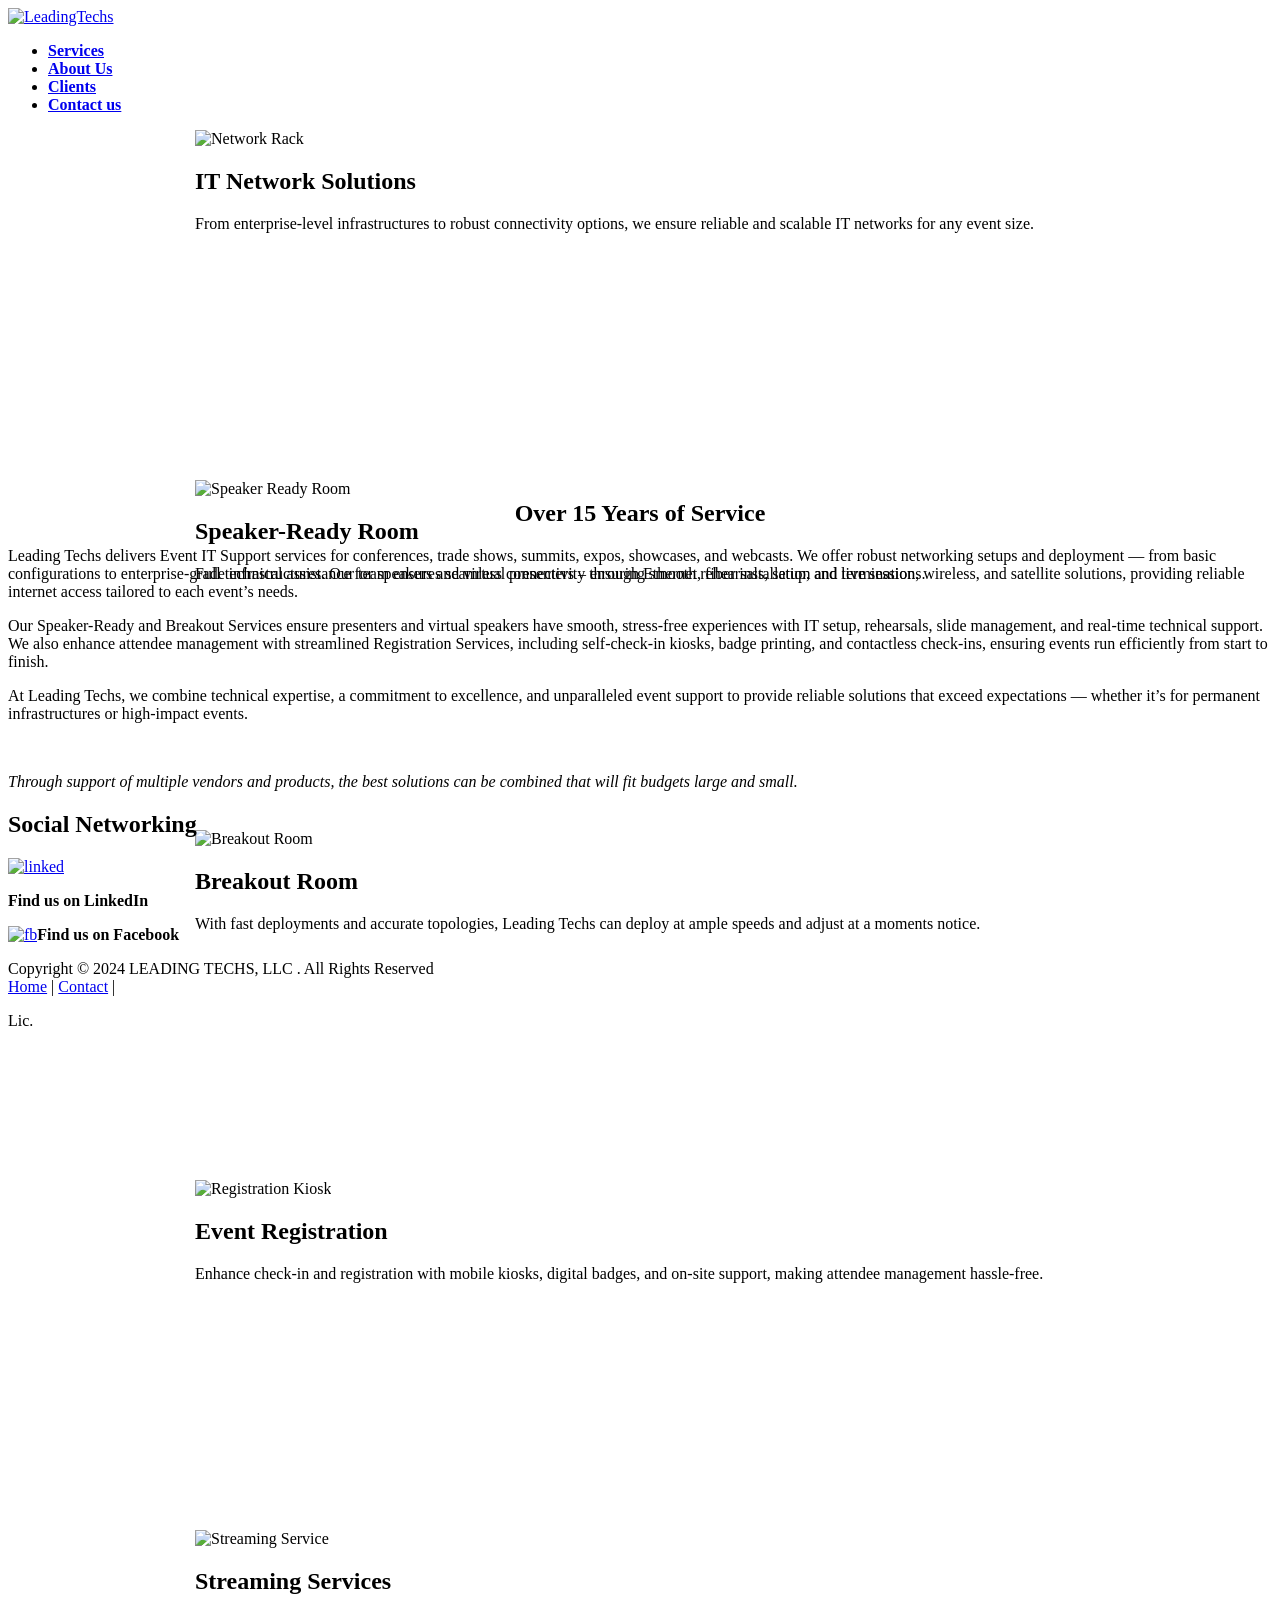
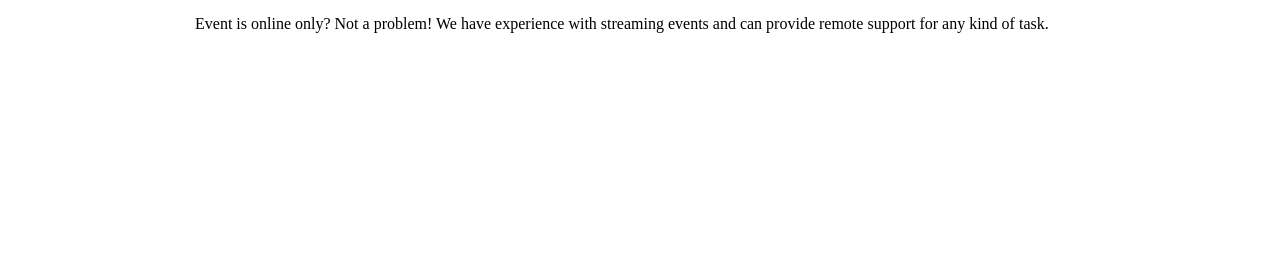
==== index.html @ 884d0ea9 "Test Github deployment" ====
<!DOCTYPE html PUBLIC "-//W3C//DTD XHTML 1.0 Transitional//EN" "http://www.w3.org/TR/xhtml1/DTD/xhtml1-transitional.dtd">
<html xmlns="http://www.w3.org/1999/xhtml">
<head>
<title>LeadingTechs -  Home</title>
<meta http-equiv="Content-Type" content="text/html; charset=UTF-8" />
<link href="css/style.css" rel="stylesheet" type="text/css" />
<script type="text/javascript" src="js/jquery.js"></script>
<script type="text/javascript" src="js/easySlider1.5.js"></script>
<script type="text/javascript" charset="utf-8">
// <![CDATA[
$(document).ready(function(){	
	$("#slider").easySlider({
		controlsBefore:	'<p id="controls">',
		controlsAfter:	'</p>',
		auto: true, 
		continuous: true
	});	
});
// ]]>
</script>
<style type="text/css">
.gallery { width:890px; height:350px; margin:0 auto; }
#slider { margin:0; padding:0; list-style:none; }
#slider ul,
#slider li { margin:0; padding:0; list-style:none; }
/* 
    define width and height of list item (slide)
    entire slider area will adjust according to the parameters provided here
*/
#slider li { width:890px; height:350px; overflow:hidden; }
p#controls { margin:0; padding:0; position:relative; }
#prevBtn { display:block; margin:0; overflow:hidden; width:35px; height:75px; position:absolute; left:-55px; top:-210px; }
#nextBtn { display:block; margin:0; overflow:hidden; width:35px; height:75px; position:absolute; left: 910px; top:-210px; }
#prevBtn a { display:block; width:35px; height:75px; background:url(images/l_arrow.png) no-repeat 0 0; }
#nextBtn a { display:block; width:35px; height:75px; background:url(images/r_arrow.png) no-repeat 0 0; }
</style>
</head>
<body>
<div class="main">
  <div class="header">
    <div class="block_header">
      <div class="logo"><a href="index.html"><img src="images/LeadingTechLogo.png" width="50%" height="50%" alt="LeadingTechs" longdesc="images/LeadingTechLogo.png" /></a></div>
      <div class="menu">
        <ul>
          <li><a href="services.html"><span><strong>Services</strong></span></a></li>
          <li><a href="works.html"><span><strong>About Us</strong></span></a></li>
          <li><a href="Customers.html"><span><strong>Clients</strong></span></a></li>
          <li><a href="contact.html"><span><strong>Contact us</strong></span></a></li>
        </ul>
      </div>
      <div class="clr"></div>
    </div>
  </div>
  <div class="slider">
    <div class="header_text">
      <div class="gallery">
        <div id="slider">
          <ul>
            <li>
              <div class="div"><img src="images/NetworkRack.png" width="425" height="300" alt="Network Rack" />
                <div class="left1">
                  <h2><strong>IT Network Solutions </strong></h2>
                  <p>From enterprise-level infrastructures to robust connectivity options, we ensure reliable and scalable IT networks for any event size.<br />
                  <br />
                  </p>
                  </a><p></p>
                </div>
              </div>
            </li>
            <li>
              <div class="div"><img src="images/SpeakerReady.png" width="425" height="300" alt="Speaker Ready Room"/>
                <div class="left1">
                  <h2><strong>Speaker-Ready Room</strong></h2>
                  <p>Full technical assistance for speakers and virtual presenters – ensuring smooth rehearsals, setup, and live sessions.<br />
				  <br />                    
                  </a></p>
                </div>
              </div>
            </li>
			<li>
			<div class="div"><img src="images/breakoutroom.png" width="425" height="300" alt="Breakout Room"/>
                <div class="left1">
                  <h2><strong>Breakout Room </strong></h2>
                  <p>With fast deployments and accurate topologies, Leading Techs can deploy at ample speeds and adjust at a moments notice.<br />
                  <br />
                  </p>
                  </a><p></p>
                </div>
              </div>
            </li>
            <li>
              <div class="div"><img src="images/RegistrationKiosk.png" width="425" height="300" alt="Registration Kiosk" />
                <div class="left1">
                  <h2><strong>Event Registration</strong></h2>
                  <p>Enhance check-in and registration with mobile kiosks, digital badges, and on-site support, making attendee management hassle-free.<br />
				  <br />
                  </a></p>
                </div>
              </div>
            </li>
			
			<li>
			<div class="div"><img src="images/StreamService.png" width="425" height="300" alt="Streaming Service"/>
                <div class="left1">
                  <h2><strong>Streaming Services </strong></h2>
                  <p>Event is online only? Not a problem! We have experience with streaming events and can provide remote support for any kind of task.<br />
                  <br />
                  </p>
                  </a><p></p>
                </div>
              </div>
            </li>
          </ul>
        </div>
      </div>
      <div class="clr"></div>
    </div>
  </div>
  <div class="clr"></div>
  <div class="top_sup">
    <div class="clr"></div>
  </div>
  <div class="body">
    <div class="body_resize">
      <div class="left">
        <h2 style="text-align:center">Over 15 Years of Service</h2>
		<p>Leading Techs delivers Event IT Support services for conferences, trade shows, summits, expos, showcases, and webcasts. We offer robust networking setups and deployment — from basic configurations to enterprise-grade infrastructures. Our team ensures seamless connectivity through Ethernet, fiber installation and termination, wireless, and satellite solutions, providing reliable internet access tailored to each event’s needs.</p>               
		<p>Our Speaker-Ready and Breakout Services ensure presenters and virtual speakers have smooth, stress-free experiences with IT setup, rehearsals, slide management, and real-time technical support. We also enhance attendee management with streamlined Registration Services, including self-check-in kiosks, badge printing, and contactless check-ins, ensuring events run efficiently from start to finish.</p>
        <p>At Leading Techs, we combine technical expertise, a commitment to excellence, and unparalleled event support to provide reliable solutions that exceed expectations — whether it’s for permanent infrastructures or high-impact events.</p>
		<!-- <p>We specialize in large infrastructure network design and implementation. Our company has designed and installed enterprise-level networks for hundreds of hotels and offices, including trusted brands such as Marriott, Diamond Resorts International, Hilton, and Westin Hotels. Leading Techs has also provided cutting-edge solutions for social networking companies and Internet Service Providers (ISPs) like iBAHN, Guest-Tek, Blueprint RF, Single Digits, Facebook, Swisscom, Roomlinx, and AT&T. </p> -->
		<p>&nbsp;</p>
        <p class="test"><em>Through support of multiple vendors and products, the best solutions can be combined that will fit budgets large and small.</em><br />
</p>
      </div>
      <div class="right">
        <!-- <h2>Socials</h2> -->
        <!-- <p> “It was truly an honor working with Paul and the rest of the Leading Techs team. I can personally guarantee doing business with Leading Techs will insure a long term, honest partnership.” </p> -->
        <!-- <p style="float:right;"><a href="#">Daniel Reighter– <strong>Graybar</strong></a></p> -->
        <!-- <p>&nbsp;</p> -->
        <!-- <p>“Having worked with Leading Techs on many projects throughout   California, I am always impressed by their team. They bring unparalled   professionalism and industry experience that leaves every client   completly satisfied with their work. On every project they are willing to do whatever   it takes to exceed the expectations of their high-end clients like   Marriott and Hyatt. I am looking forward to completing future projects  with   their team.” </p> -->
        <!-- <p style="float:right;"><a href="#">Steve Buhler– <strong>BCB Construction Inc.</strong></a></p> -->
        <!-- <p>&nbsp;</p> -->
        <!-- <p></p> -->
        <h2>Social Networking</h2>
        <div class="bg">
          <p><a href="#"><img src="images/linkedin.jpg" border="0" alt="linked" width="23" height="23" class="floated" longdesc="images/linkedin.jpg" /></a></p>
          <p><strong>Find us on LinkedIn</strong><br />
          </p>
          <p><a href="#"><img src="images/facebook_logo.ai_.png.jpg" border="0" alt="fb" width="23" height="23" class="floated" longdesc="images/facebook_logo.ai_.png.jpg" /></a><strong>Find us on Facebook</strong></p>
        </div>
        <div class="bg"></div>
</div>
      <div class="clr"></div>
    </div>
  </div>
</div>
<div class="footer">
  <div class="footer_resize">
    <p class="leftt">Copyright © 2024 LEADING TECHS, LLC . All Rights Reserved<br />
      <a href="index.html">Home</a> | <a href="contact.html">Contact</a> |</p>
    <p class="rightt"><span class="right">Lic. </span></p>
    <div class="clr"></div>
  </div>
  <div class="clr"></div>
</div>
</body>
</html>
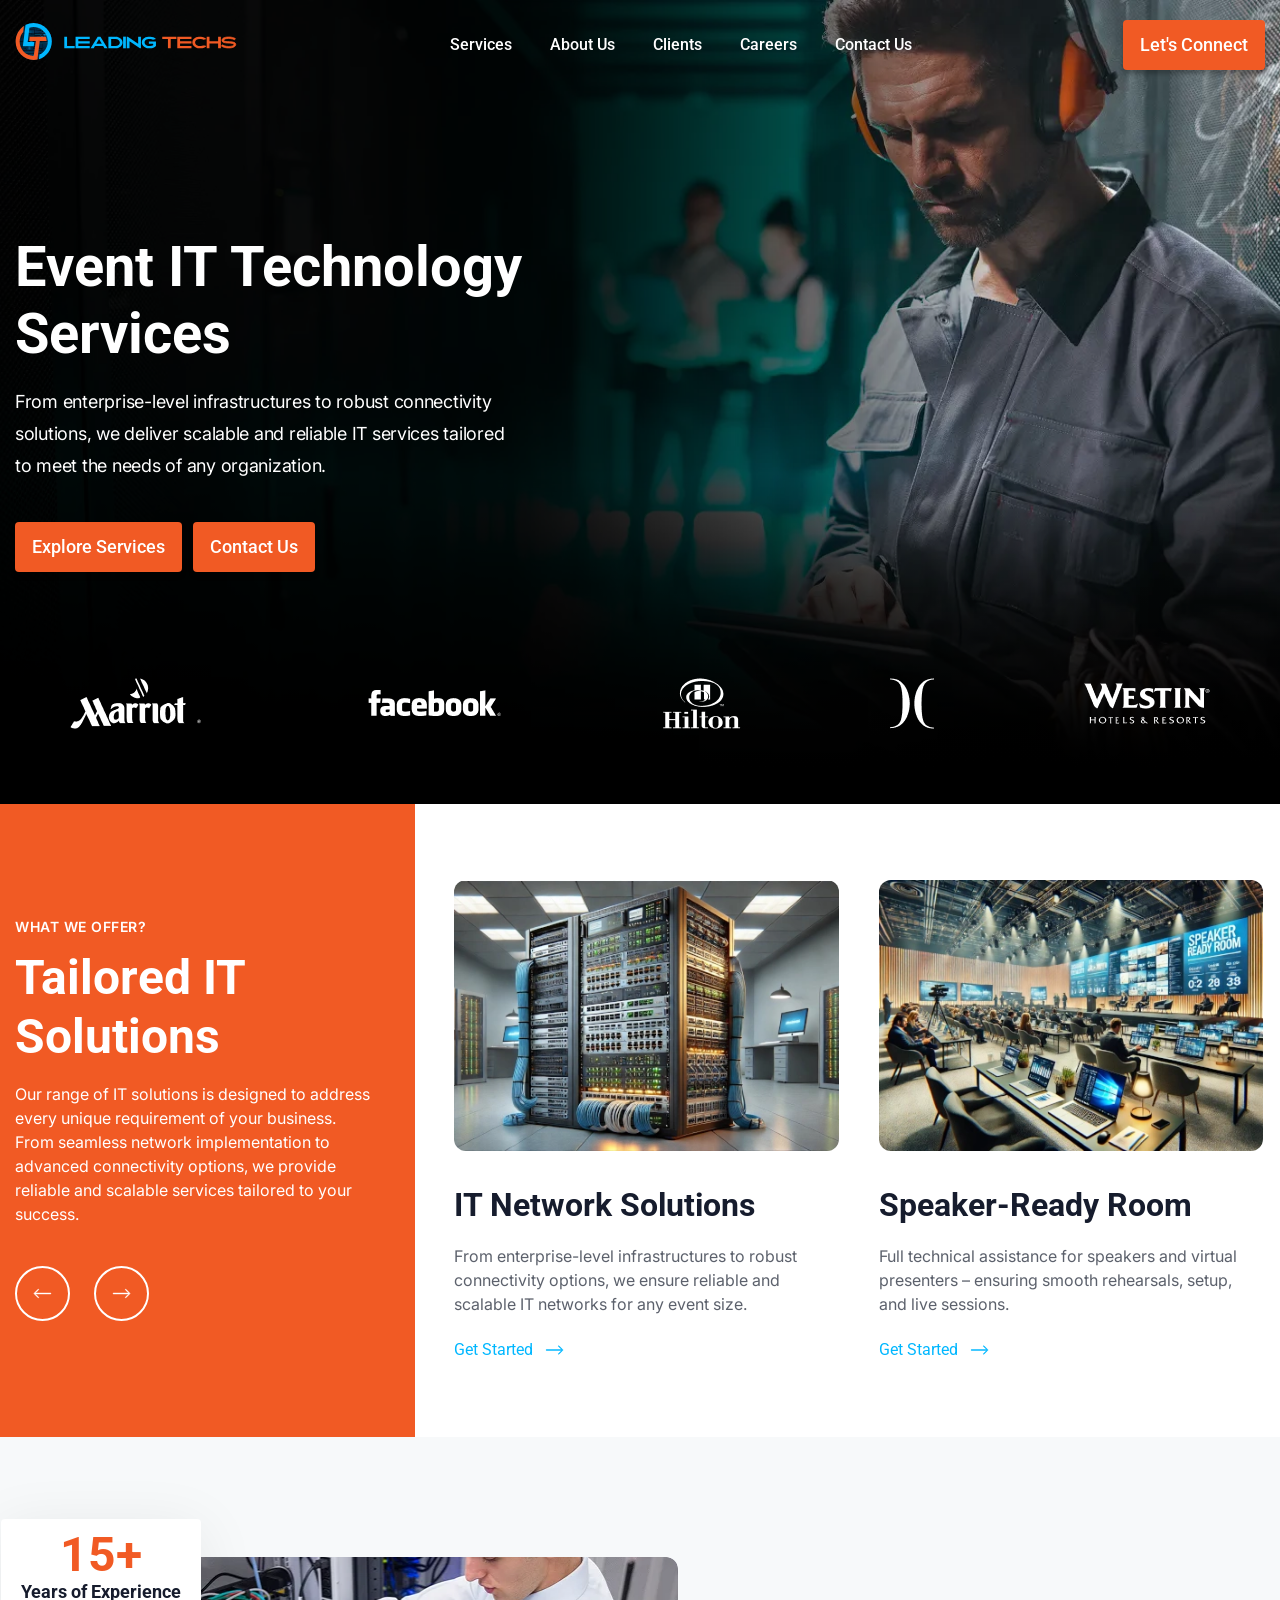
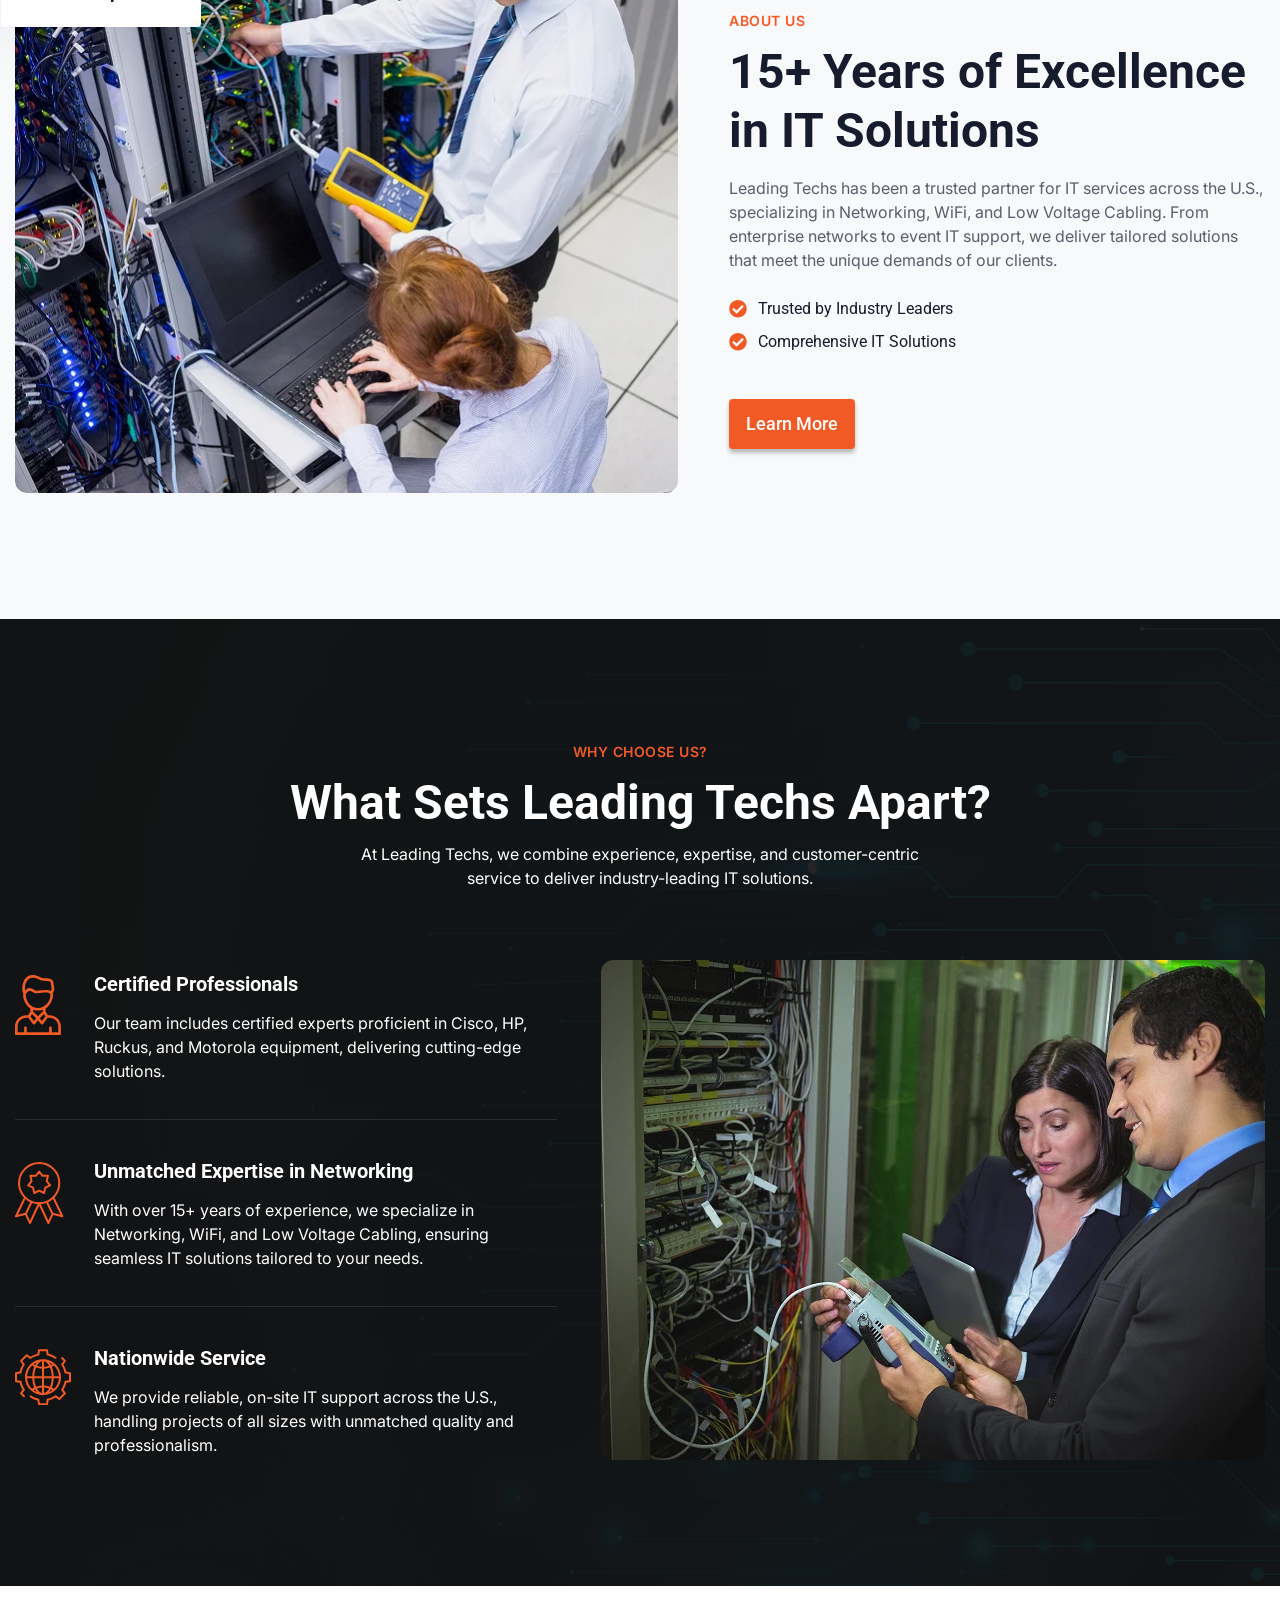
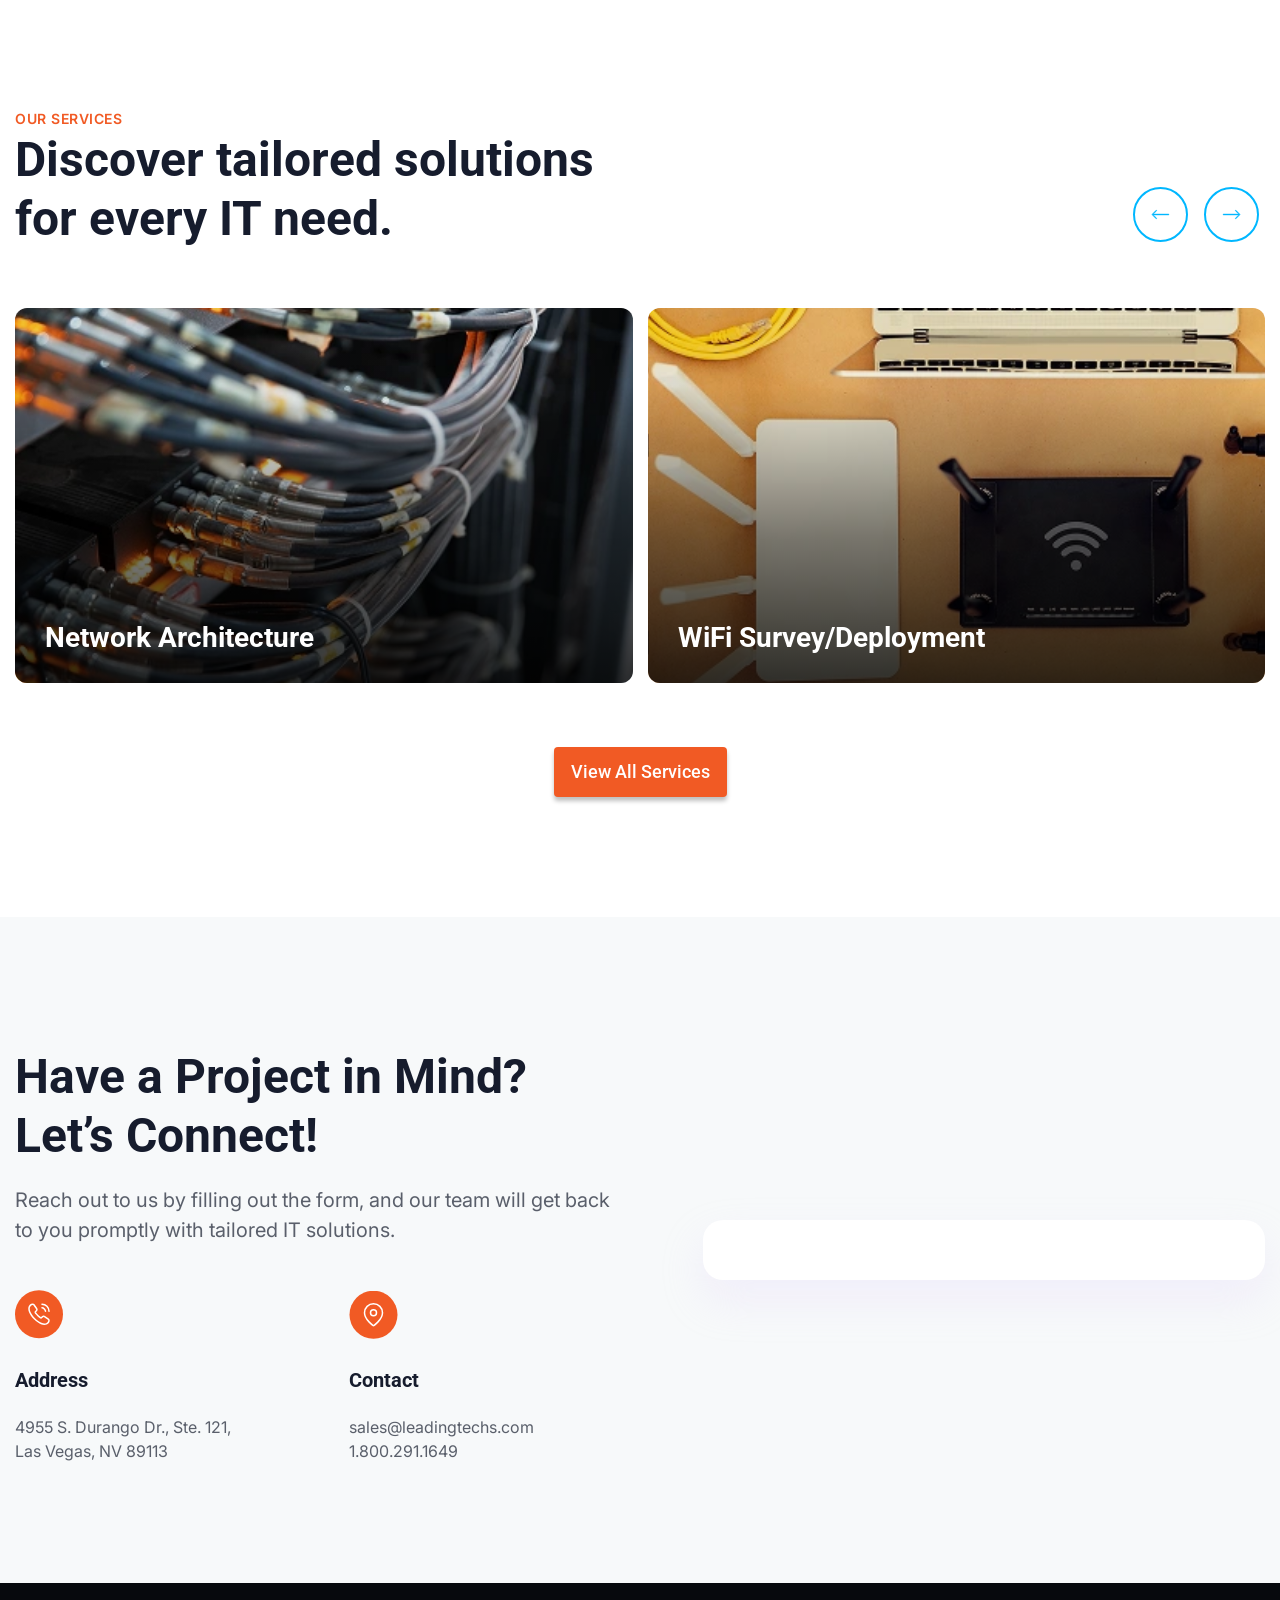
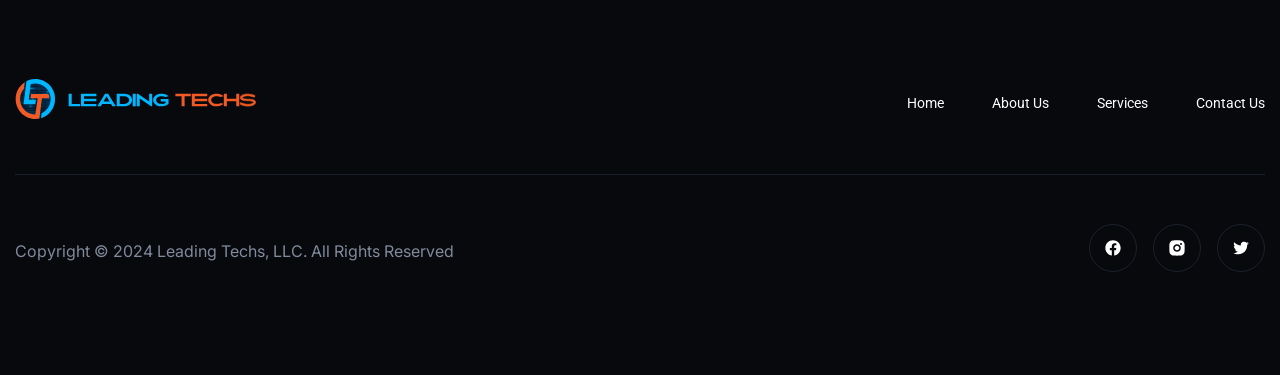
==== commit e513c404: "new website deployment" ====
--- a/index.html
+++ b/index.html
@@ -1,167 +1,361 @@
-<!DOCTYPE html PUBLIC "-//W3C//DTD XHTML 1.0 Transitional//EN" "http://www.w3.org/TR/xhtml1/DTD/xhtml1-transitional.dtd">
-<html xmlns="http://www.w3.org/1999/xhtml">
-<head>
-<title>LeadingTechs -  Home</title>
-<meta http-equiv="Content-Type" content="text/html; charset=UTF-8" />
-<link href="css/style.css" rel="stylesheet" type="text/css" />
-<script type="text/javascript" src="js/jquery.js"></script>
-<script type="text/javascript" src="js/easySlider1.5.js"></script>
-<script type="text/javascript" charset="utf-8">
-// <![CDATA[
-$(document).ready(function(){	
-	$("#slider").easySlider({
-		controlsBefore:	'<p id="controls">',
-		controlsAfter:	'</p>',
-		auto: true, 
-		continuous: true
-	});	
-});
-// ]]>
-</script>
-<style type="text/css">
-.gallery { width:890px; height:350px; margin:0 auto; }
-#slider { margin:0; padding:0; list-style:none; }
-#slider ul,
-#slider li { margin:0; padding:0; list-style:none; }
-/* 
-    define width and height of list item (slide)
-    entire slider area will adjust according to the parameters provided here
-*/
-#slider li { width:890px; height:350px; overflow:hidden; }
-p#controls { margin:0; padding:0; position:relative; }
-#prevBtn { display:block; margin:0; overflow:hidden; width:35px; height:75px; position:absolute; left:-55px; top:-210px; }
-#nextBtn { display:block; margin:0; overflow:hidden; width:35px; height:75px; position:absolute; left: 910px; top:-210px; }
-#prevBtn a { display:block; width:35px; height:75px; background:url(images/l_arrow.png) no-repeat 0 0; }
-#nextBtn a { display:block; width:35px; height:75px; background:url(images/r_arrow.png) no-repeat 0 0; }
-</style>
-</head>
-<body>
-<div class="main">
-  <div class="header">
-    <div class="block_header">
-      <div class="logo"><a href="index.html"><img src="images/LeadingTechLogo.png" width="50%" height="50%" alt="LeadingTechs" longdesc="images/LeadingTechLogo.png" /></a></div>
-      <div class="menu">
-        <ul>
-          <li><a href="services.html"><span><strong>Services</strong></span></a></li>
-          <li><a href="works.html"><span><strong>About Us</strong></span></a></li>
-          <li><a href="Customers.html"><span><strong>Clients</strong></span></a></li>
-          <li><a href="contact.html"><span><strong>Contact us</strong></span></a></li>
-        </ul>
-      </div>
-      <div class="clr"></div>
-    </div>
-  </div>
-  <div class="slider">
-    <div class="header_text">
-      <div class="gallery">
-        <div id="slider">
-          <ul>
-            <li>
-              <div class="div"><img src="images/NetworkRack.png" width="425" height="300" alt="Network Rack" />
-                <div class="left1">
-                  <h2><strong>IT Network Solutions </strong></h2>
-                  <p>From enterprise-level infrastructures to robust connectivity options, we ensure reliable and scalable IT networks for any event size.<br />
-                  <br />
-                  </p>
-                  </a><p></p>
-                </div>
-              </div>
-            </li>
-            <li>
-              <div class="div"><img src="images/SpeakerReady.png" width="425" height="300" alt="Speaker Ready Room"/>
-                <div class="left1">
-                  <h2><strong>Speaker-Ready Room</strong></h2>
-                  <p>Full technical assistance for speakers and virtual presenters – ensuring smooth rehearsals, setup, and live sessions.<br />
-				  <br />                    
-                  </a></p>
-                </div>
-              </div>
-            </li>
-			<li>
-			<div class="div"><img src="images/breakoutroom.png" width="425" height="300" alt="Breakout Room"/>
-                <div class="left1">
-                  <h2><strong>Breakout Room </strong></h2>
-                  <p>With fast deployments and accurate topologies, Leading Techs can deploy at ample speeds and adjust at a moments notice.<br />
-                  <br />
-                  </p>
-                  </a><p></p>
-                </div>
-              </div>
-            </li>
-            <li>
-              <div class="div"><img src="images/RegistrationKiosk.png" width="425" height="300" alt="Registration Kiosk" />
-                <div class="left1">
-                  <h2><strong>Event Registration</strong></h2>
-                  <p>Enhance check-in and registration with mobile kiosks, digital badges, and on-site support, making attendee management hassle-free.<br />
-				  <br />
-                  </a></p>
-                </div>
-              </div>
-            </li>
-			
-			<li>
-			<div class="div"><img src="images/StreamService.png" width="425" height="300" alt="Streaming Service"/>
-                <div class="left1">
-                  <h2><strong>Streaming Services </strong></h2>
-                  <p>Event is online only? Not a problem! We have experience with streaming events and can provide remote support for any kind of task.<br />
-                  <br />
-                  </p>
-                  </a><p></p>
-                </div>
-              </div>
-            </li>
-          </ul>
-        </div>
-      </div>
-      <div class="clr"></div>
-    </div>
-  </div>
-  <div class="clr"></div>
-  <div class="top_sup">
-    <div class="clr"></div>
-  </div>
-  <div class="body">
-    <div class="body_resize">
-      <div class="left">
-        <h2 style="text-align:center">Over 15 Years of Service</h2>
-		<p>Leading Techs delivers Event IT Support services for conferences, trade shows, summits, expos, showcases, and webcasts. We offer robust networking setups and deployment — from basic configurations to enterprise-grade infrastructures. Our team ensures seamless connectivity through Ethernet, fiber installation and termination, wireless, and satellite solutions, providing reliable internet access tailored to each event’s needs.</p>               
-		<p>Our Speaker-Ready and Breakout Services ensure presenters and virtual speakers have smooth, stress-free experiences with IT setup, rehearsals, slide management, and real-time technical support. We also enhance attendee management with streamlined Registration Services, including self-check-in kiosks, badge printing, and contactless check-ins, ensuring events run efficiently from start to finish.</p>
-        <p>At Leading Techs, we combine technical expertise, a commitment to excellence, and unparalleled event support to provide reliable solutions that exceed expectations — whether it’s for permanent infrastructures or high-impact events.</p>
-		<!-- <p>We specialize in large infrastructure network design and implementation. Our company has designed and installed enterprise-level networks for hundreds of hotels and offices, including trusted brands such as Marriott, Diamond Resorts International, Hilton, and Westin Hotels. Leading Techs has also provided cutting-edge solutions for social networking companies and Internet Service Providers (ISPs) like iBAHN, Guest-Tek, Blueprint RF, Single Digits, Facebook, Swisscom, Roomlinx, and AT&T. </p> -->
-		<p>&nbsp;</p>
-        <p class="test"><em>Through support of multiple vendors and products, the best solutions can be combined that will fit budgets large and small.</em><br />
-</p>
-      </div>
-      <div class="right">
-        <!-- <h2>Socials</h2> -->
-        <!-- <p> “It was truly an honor working with Paul and the rest of the Leading Techs team. I can personally guarantee doing business with Leading Techs will insure a long term, honest partnership.” </p> -->
-        <!-- <p style="float:right;"><a href="#">Daniel Reighter– <strong>Graybar</strong></a></p> -->
-        <!-- <p>&nbsp;</p> -->
-        <!-- <p>“Having worked with Leading Techs on many projects throughout   California, I am always impressed by their team. They bring unparalled   professionalism and industry experience that leaves every client   completly satisfied with their work. On every project they are willing to do whatever   it takes to exceed the expectations of their high-end clients like   Marriott and Hyatt. I am looking forward to completing future projects  with   their team.” </p> -->
-        <!-- <p style="float:right;"><a href="#">Steve Buhler– <strong>BCB Construction Inc.</strong></a></p> -->
-        <!-- <p>&nbsp;</p> -->
-        <!-- <p></p> -->
-        <h2>Social Networking</h2>
-        <div class="bg">
-          <p><a href="#"><img src="images/linkedin.jpg" border="0" alt="linked" width="23" height="23" class="floated" longdesc="images/linkedin.jpg" /></a></p>
-          <p><strong>Find us on LinkedIn</strong><br />
-          </p>
-          <p><a href="#"><img src="images/facebook_logo.ai_.png.jpg" border="0" alt="fb" width="23" height="23" class="floated" longdesc="images/facebook_logo.ai_.png.jpg" /></a><strong>Find us on Facebook</strong></p>
-        </div>
-        <div class="bg"></div>
-</div>
-      <div class="clr"></div>
-    </div>
-  </div>
-</div>
-<div class="footer">
-  <div class="footer_resize">
-    <p class="leftt">Copyright © 2024 LEADING TECHS, LLC . All Rights Reserved<br />
-      <a href="index.html">Home</a> | <a href="contact.html">Contact</a> |</p>
-    <p class="rightt"><span class="right">Lic. </span></p>
-    <div class="clr"></div>
-  </div>
-  <div class="clr"></div>
-</div>
-</body>
-</html>+<!DOCTYPE html>
+<html lang="en">
+<head>
+    <meta charset="UTF-8">
+    <meta name="viewport" content="width=device-width, initial-scale=1.0">
+    <meta name="description" content="Leading Tech Solutions – Your trusted partner in cutting-edge technology services. Explore innovative IT solutions tailored to drive business success." />
+    <title>LeadingTechs - Home</title>
+    <link rel="icon" sizes="32x32" href="/images/favicon.png" />
+    
+    <!-- CSS Files -->
+    <link rel="stylesheet" href="/css/style.css">
+    <link rel="stylesheet" href="/css/home.css">
+    <link rel="stylesheet" href="/css/header.css">
+
+    <!-- Google Fonts (Optimized) -->
+    <link rel="preconnect" href="https://fonts.gstatic.com" crossorigin>
+    <link rel="preload" href="https://fonts.googleapis.com/css2?family=Inter:wght@100..900&family=Roboto:wght@100..900&display=swap" as="style" onload="this.onload=null;this.rel='stylesheet'">
+    <noscript>
+    <link rel="stylesheet" href="https://fonts.googleapis.com/css2?family=Inter:wght@100..900&family=Roboto:wght@100..900&display=swap">
+    </noscript>
+
+    <!-- Owl Carousel CSS -->
+    <link rel="stylesheet" href="https://cdnjs.cloudflare.com/ajax/libs/OwlCarousel2/2.3.4/assets/owl.carousel.min.css" media="print" onload="this.media='all'">
+    <noscript>
+    <link rel="stylesheet" href="https://cdnjs.cloudflare.com/ajax/libs/OwlCarousel2/2.3.4/assets/owl.carousel.min.css">
+    </noscript>
+    <link rel="stylesheet" href="https://cdnjs.cloudflare.com/ajax/libs/OwlCarousel2/2.3.4/assets/owl.theme.default.min.css">
+
+    <link rel="preload" as="image" href="/images/banner-img.webp">
+    <!-- JavaScript (Optimized) -->
+    <script src="https://cdnjs.cloudflare.com/ajax/libs/jquery/3.6.0/jquery.min.js" defer></script>
+    <script src="https://cdnjs.cloudflare.com/ajax/libs/OwlCarousel2/2.3.4/owl.carousel.min.js" defer></script>
+    <script src="/js/owl.js" defer></script>
+    <style>
+        .hero-banner{position:relative;top:0}.hero-banner>div{position:relative;z-index:1}.hero-banner:after{background:linear-gradient(270deg,rgba(0,0,0,0) 19.15%,rgba(0,0,0,.76) 59.04%,rgba(0,0,0,.8) 100%),linear-gradient(180deg,rgba(0,0,0,0) 58.91%,#000 96%);content:'';position:absolute;width:100%;height:100%;z-index:0;display:block;left:0;top:0}.banner-content{padding-top:224px;width:100%;max-width:687px;color:#fff}.banner-content p{font-family:Inter;font-size:18px;font-weight:400;line-height:32px;letter-spacing:-.25999999046325684px;text-align:left;max-width:492px;margin-bottom:40px;color:#fff}.partners{width:100%;max-width:1140px;margin:100px auto 0;padding-bottom:64px}.btn-wrapper{width:100%;max-width:300px}
+        @media (min-width:768px){.partners{display:flex!important}}@media (max-width:767px){.partners .img-block img{max-width:150px;margin:auto;max-height:50px;object-fit:contain}}
+        .main-header{position:absolute;z-index:9999;width:100%;padding-top:20px;background:0 0}.main-header .container{display:flex;align-items:center;justify-content:space-between}.main-header .logo{width:224px;display:flex;align-items:center;z-index:1}.main-header nav.main-nav{display:flex;align-items:center}.main-header nav.main-nav ul{display:flex;gap:38px;list-style:none}.main-header nav.main-nav li a{color:#fff;font-size:16px;font-weight:500;text-decoration:none;transition:.3s ease-in-out}.main-header nav.main-nav li a:hover{color:#00b7ff}.hamburger{display:none;cursor:pointer;flex-direction:column;gap:5px}.hamburger div{width:30px;height:3px;background-color:#fff;transition:.3s}@media (max-width:991px){.hamburger{display:flex;z-index:1}.main-header nav.main-nav{position:fixed;top:0;left:0;width:100%;height:100vh;background:rgba(0,0,0,.98);flex-direction:column;align-items:center;justify-content:center;transform:translateY(-100%);transition:transform .3s}.main-header nav.main-nav ul{flex-direction:column;gap:20px}.main-header nav.main-nav.active{transform:translateY(0)}.hamburger.active div:first-child{transform:rotate(45deg) translate(5px,5px)}.hamburger.active div:nth-child(2){opacity:0}.hamburger.active div:nth-child(3){transform:rotate(-45deg) translate(5px,-5px)}header .button-block{display:none}.main-header.alt nav.main-nav{background:#fff}}.main-header.alt{padding-bottom:20px;border-bottom:1px solid #161C2D1A}.main-header.alt nav.main-nav li a{color:#161c2d}.main-header.alt .hamburger div{background-color:#161c2d}
+    </style>
+</head>
+
+<body>
+    <header class="main-header">
+        <div class="container header-menus d-flex">
+            <div class="logo">
+                <a href="/" aria-label="home page"><img src="/images/LTlolo.svg" alt="Logo"></a>
+            </div>
+            
+            <!-- Hamburger Menu -->
+            <div class="hamburger">
+                <div></div>
+                <div></div>
+                <div></div>
+            </div>
+    
+            <nav class="main-nav d-flex">
+                <ul class="d-flex">
+                    <li><a href="/services.html" aria-label="serivces page">Services</a></li>
+                    <li><a href="/about-us.html" aria-label="about-us page">About Us</a></li>
+                    <li><a href="/clients.html" aria-label="clients page">Clients</a></li>
+                    <li><a href="/careers.html" aria-label="careers page">Careers</a></li>
+                    <li><a href="/contact-us.html" aria-label="contact-us page">Contact Us</a></li>
+                </ul>
+            </nav>
+            
+            <div class="button-block">
+                <a class="btn" href="/contact-us.html" aria-label="contact us">Let's Connect</a>
+            </div>
+        </div>
+    </header>
+    <script>
+        document.querySelector('.hamburger').addEventListener('click', function() {
+            this.classList.toggle('active');
+            document.querySelector('.main-nav').classList.toggle('active');
+        });
+        </script>
+    <section class="hero-banner bg-img" style="background: url('/images/banner-img.webp');">
+        <div class="container">
+            <div class="banner-content">
+                <h1>Event IT Technology Services</h1>
+                <p>From enterprise-level infrastructures to robust connectivity solutions, we deliver scalable and reliable IT services tailored to meet the needs of any organization.</p>
+                <div class="btn-wrapper d-flex">
+                    <a href="/services.html" class="btn" aria-label="serivces page">Explore Services</a>
+                    <a href="/contact-us.html" class="btn" aria-label="contact-us page">Contact Us</a>
+                </div>
+            </div>
+            <div class="partners d-flex owl-carousel">
+                <div class="img-block"><img src="/images/img1.png" alt="Leading Tech"></div>
+                <div class="img-block"><img src="/images/img2.png" alt="Leading Tech"></div>
+                <div class="img-block"><img src="/images/img3.png" alt="Leading Tech"></div>
+                <div class="img-block"><img src="/images/img4.png" alt="Leading Tech"></div>
+                <div class="img-block"><img src="/images/img5.png" alt="Leading Tech"></div>
+            </div>
+        </div>
+    </section>
+    
+    <section class="services">
+        <div class="container">
+            <div class="d-flex">
+                <div class="service-content">
+                    <div class="s-content">
+                        <span class="sub-heading">What We Offer?</span>
+                        <h2>Tailored IT Solutions</h2>
+                        <p>Our range of IT solutions is designed to address every unique requirement of your business. From seamless network implementation to advanced connectivity options, we provide reliable and scalable services tailored to your success.</p>
+                    </div>
+                    <div class="customOwlNav">
+                        <button class="nextBtn" aria-label="Next Slide"><svg fill=none height=55 viewBox="0 0 55 55"width=55 xmlns=http://www.w3.org/2000/svg><rect height=53 rx=26.5 stroke=white stroke-width=2 width=53 x=1 y=1 /><path d="M19.119 27.7719L22.978 31.6309C23.046 31.7102 23.131 31.7556 23.233 31.7669C23.335 31.7782 23.4285 31.7499 23.5135 31.6819C23.5985 31.6139 23.6467 31.5261 23.658 31.4184C23.6693 31.3107 23.6353 31.2172 23.556 31.1379C23.556 31.1266 23.5447 31.1096 23.522 31.0869L20.309 27.8909H35.609C35.7223 27.8909 35.8158 27.8512 35.8895 27.7719C35.9632 27.6926 36 27.6019 36 27.4999C36 27.3979 35.9632 27.3072 35.8895 27.2279C35.8158 27.1486 35.7223 27.1089 35.609 27.1089H20.309L23.522 23.9129C23.6013 23.8449 23.6467 23.7571 23.658 23.6494C23.6693 23.5417 23.6353 23.4482 23.556 23.3689C23.4767 23.2896 23.386 23.2442 23.284 23.2329C23.182 23.2216 23.0913 23.2499 23.012 23.3179L22.978 23.3689L19.119 27.2279C19.0397 27.3072 19 27.3979 19 27.4999C19 27.6019 19.0397 27.6926 19.119 27.7719Z"fill=white stroke=white stroke-width=0.5 /></svg></button>
+                        <button class="prevBtn" aria-label="Previous Slide"><svg fill=none height=55 viewBox="0 0 55 55"width=55 xmlns=http://www.w3.org/2000/svg><rect height=53 rx=26.5 stroke=white stroke-width=2 transform="matrix(-1 0 0 1 53 0)"width=53 x=-1 y=1 /><path d="M35.881 27.7719L32.022 31.6309C31.954 31.7102 31.869 31.7556 31.767 31.7669C31.665 31.7782 31.5715 31.7499 31.4865 31.6819C31.4015 31.6139 31.3533 31.5261 31.342 31.4184C31.3307 31.3107 31.3647 31.2172 31.444 31.1379C31.444 31.1266 31.4553 31.1096 31.478 31.0869L34.691 27.8909H19.391C19.2777 27.8909 19.1842 27.8512 19.1105 27.7719C19.0368 27.6926 19 27.6019 19 27.4999C19 27.3979 19.0368 27.3072 19.1105 27.2279C19.1842 27.1486 19.2777 27.1089 19.391 27.1089H34.691L31.478 23.9129C31.3987 23.8449 31.3533 23.7571 31.342 23.6494C31.3307 23.5417 31.3647 23.4482 31.444 23.3689C31.5233 23.2896 31.614 23.2442 31.716 23.2329C31.818 23.2216 31.9087 23.2499 31.988 23.3179L32.022 23.3689L35.881 27.2279C35.9603 27.3072 36 27.3979 36 27.4999C36 27.6019 35.9603 27.6926 35.881 27.7719Z"fill=white stroke=white stroke-width=0.5 /></svg></button>
+                    </div>
+                </div>
+                <div class="slider-block d-flex">
+                    <div class="owl-carousel owl-theme my-owl">
+                        <div class="item">
+                            <img src="/images/NetworkRack.webp" alt="Slide 1">
+                            <h3>IT Network Solutions</h3>
+                            <p>From enterprise-level infrastructures to robust connectivity options, we ensure reliable and scalable IT networks for any event size.</p>
+                            <a href="/careers.html" aria-label="careers it network solution">
+                                Get Started
+                                <svg width="19" height="10" viewBox="0 0 19 10" fill="none" xmlns="http://www.w3.org/2000/svg">
+                                    <path d="M17.881 5.2719L14.022 9.1309C13.954 9.21023 13.869 9.25556 13.767 9.2669C13.665 9.27823 13.5715 9.2499 13.4865 9.1819C13.4015 9.1139 13.3533 9.02606 13.342 8.9184C13.3307 8.81073 13.3647 8.71723 13.444 8.6379C13.444 8.62656 13.4553 8.60956 13.478 8.5869L16.691 5.3909H1.391C1.27767 5.3909 1.18417 5.35123 1.1105 5.2719C1.03683 5.19256 1 5.1019 1 4.9999C1 4.8979 1.03683 4.80723 1.1105 4.7279C1.18417 4.64856 1.27767 4.6089 1.391 4.6089H16.691L13.478 1.4129C13.3987 1.3449 13.3533 1.25706 13.342 1.1494C13.3307 1.04173 13.3647 0.948231 13.444 0.868897C13.5233 0.789564 13.614 0.744231 13.716 0.732897C13.818 0.721564 13.9087 0.749897 13.988 0.817897L14.022 0.868897L17.881 4.7279C17.9603 4.80723 18 4.8979 18 4.9999C18 5.1019 17.9603 5.19256 17.881 5.2719Z" fill="#00B7FF" stroke="#00B7FF" stroke-width="0.5"/>
+                                    </svg>                            
+                            </a>
+                        </div>
+                        <div class="item">
+                            <img src="/images/SpeakerReady.webp" alt="Slide 1">
+                            <h3>Speaker-Ready Room</h3>
+                            <p>Full technical assistance for speakers and virtual presenters – ensuring smooth rehearsals, setup, and live sessions.</p>
+                            <a href="/careers.html" aria-label="careers speaker ready room">
+                                Get Started
+                                <svg width="19" height="10" viewBox="0 0 19 10" fill="none" xmlns="http://www.w3.org/2000/svg">
+                                    <path d="M17.881 5.2719L14.022 9.1309C13.954 9.21023 13.869 9.25556 13.767 9.2669C13.665 9.27823 13.5715 9.2499 13.4865 9.1819C13.4015 9.1139 13.3533 9.02606 13.342 8.9184C13.3307 8.81073 13.3647 8.71723 13.444 8.6379C13.444 8.62656 13.4553 8.60956 13.478 8.5869L16.691 5.3909H1.391C1.27767 5.3909 1.18417 5.35123 1.1105 5.2719C1.03683 5.19256 1 5.1019 1 4.9999C1 4.8979 1.03683 4.80723 1.1105 4.7279C1.18417 4.64856 1.27767 4.6089 1.391 4.6089H16.691L13.478 1.4129C13.3987 1.3449 13.3533 1.25706 13.342 1.1494C13.3307 1.04173 13.3647 0.948231 13.444 0.868897C13.5233 0.789564 13.614 0.744231 13.716 0.732897C13.818 0.721564 13.9087 0.749897 13.988 0.817897L14.022 0.868897L17.881 4.7279C17.9603 4.80723 18 4.8979 18 4.9999C18 5.1019 17.9603 5.19256 17.881 5.2719Z" fill="#00B7FF" stroke="#00B7FF" stroke-width="0.5"/>
+                                    </svg>                            
+                            </a>
+                        </div>
+                        <div class="item">
+                            <img src="/images/breakoutroom.webp" alt="Slide 1">
+                            <h3>Breakout Room</h3>
+                            <p>With fast deployments and accurate topologies, Leading Techs can deploy at ample speeds and adjust at a moments notice.</p>
+                            <a href="/careers.html" aria-label="careers breakout room">
+                                Get Started
+                                <svg width="19" height="10" viewBox="0 0 19 10" fill="none" xmlns="http://www.w3.org/2000/svg">
+                                    <path d="M17.881 5.2719L14.022 9.1309C13.954 9.21023 13.869 9.25556 13.767 9.2669C13.665 9.27823 13.5715 9.2499 13.4865 9.1819C13.4015 9.1139 13.3533 9.02606 13.342 8.9184C13.3307 8.81073 13.3647 8.71723 13.444 8.6379C13.444 8.62656 13.4553 8.60956 13.478 8.5869L16.691 5.3909H1.391C1.27767 5.3909 1.18417 5.35123 1.1105 5.2719C1.03683 5.19256 1 5.1019 1 4.9999C1 4.8979 1.03683 4.80723 1.1105 4.7279C1.18417 4.64856 1.27767 4.6089 1.391 4.6089H16.691L13.478 1.4129C13.3987 1.3449 13.3533 1.25706 13.342 1.1494C13.3307 1.04173 13.3647 0.948231 13.444 0.868897C13.5233 0.789564 13.614 0.744231 13.716 0.732897C13.818 0.721564 13.9087 0.749897 13.988 0.817897L14.022 0.868897L17.881 4.7279C17.9603 4.80723 18 4.8979 18 4.9999C18 5.1019 17.9603 5.19256 17.881 5.2719Z" fill="#00B7FF" stroke="#00B7FF" stroke-width="0.5"/>
+                                    </svg>                            
+                            </a>
+                        </div>
+                        <div class="item">
+                            <img src="/images/RegistrationKiosk.webp" alt="Slide 1">
+                            <h3>Event Registration</h3>
+                            <p>Enhance check-in and registration with mobile kiosks, digital badges, and on-site support, making attendee management hassle-free.</p>
+                            <a href="/careers.html" aria-label="careers event registration">
+                                Get Started
+                                <svg width="19" height="10" viewBox="0 0 19 10" fill="none" xmlns="http://www.w3.org/2000/svg">
+                                    <path d="M17.881 5.2719L14.022 9.1309C13.954 9.21023 13.869 9.25556 13.767 9.2669C13.665 9.27823 13.5715 9.2499 13.4865 9.1819C13.4015 9.1139 13.3533 9.02606 13.342 8.9184C13.3307 8.81073 13.3647 8.71723 13.444 8.6379C13.444 8.62656 13.4553 8.60956 13.478 8.5869L16.691 5.3909H1.391C1.27767 5.3909 1.18417 5.35123 1.1105 5.2719C1.03683 5.19256 1 5.1019 1 4.9999C1 4.8979 1.03683 4.80723 1.1105 4.7279C1.18417 4.64856 1.27767 4.6089 1.391 4.6089H16.691L13.478 1.4129C13.3987 1.3449 13.3533 1.25706 13.342 1.1494C13.3307 1.04173 13.3647 0.948231 13.444 0.868897C13.5233 0.789564 13.614 0.744231 13.716 0.732897C13.818 0.721564 13.9087 0.749897 13.988 0.817897L14.022 0.868897L17.881 4.7279C17.9603 4.80723 18 4.8979 18 4.9999C18 5.1019 17.9603 5.19256 17.881 5.2719Z" fill="#00B7FF" stroke="#00B7FF" stroke-width="0.5"/>
+                                    </svg>                            
+                            </a>
+                        </div>
+                        <div class="item">
+                            <img src="/images/StreamService.webp" alt="Slide 1">
+                            <h3>Streaming Services</h3>
+                            <p>Event is online only? Not a problem! We have experience with streaming events and can provide remote support for any kind of task.</p>
+                            <a href="/careers.html" aria-label="careers streaming serivces">
+                                Get Started
+                                <svg width="19" height="10" viewBox="0 0 19 10" fill="none" xmlns="http://www.w3.org/2000/svg">
+                                    <path d="M17.881 5.2719L14.022 9.1309C13.954 9.21023 13.869 9.25556 13.767 9.2669C13.665 9.27823 13.5715 9.2499 13.4865 9.1819C13.4015 9.1139 13.3533 9.02606 13.342 8.9184C13.3307 8.81073 13.3647 8.71723 13.444 8.6379C13.444 8.62656 13.4553 8.60956 13.478 8.5869L16.691 5.3909H1.391C1.27767 5.3909 1.18417 5.35123 1.1105 5.2719C1.03683 5.19256 1 5.1019 1 4.9999C1 4.8979 1.03683 4.80723 1.1105 4.7279C1.18417 4.64856 1.27767 4.6089 1.391 4.6089H16.691L13.478 1.4129C13.3987 1.3449 13.3533 1.25706 13.342 1.1494C13.3307 1.04173 13.3647 0.948231 13.444 0.868897C13.5233 0.789564 13.614 0.744231 13.716 0.732897C13.818 0.721564 13.9087 0.749897 13.988 0.817897L14.022 0.868897L17.881 4.7279C17.9603 4.80723 18 4.8979 18 4.9999C18 5.1019 17.9603 5.19256 17.881 5.2719Z" fill="#00B7FF" stroke="#00B7FF" stroke-width="0.5"/>
+                                    </svg>                            
+                            </a>
+                        </div>
+                    </div>
+                </div>
+            </div>
+        </div>
+    </section>
+
+    <section class="image-text-section p-sec">
+        <div class="container">
+            <div class="image-text-container">
+                <div class="image-text-image">
+                    <img src="/images/experienced.webp" alt="IT Experts Working">
+                    <div class="experience-badge"><span>15+</span><br>Years of Experience</div>
+                </div>
+                <div class="image-text-content">
+                    <span class="sub-heading">ABOUT US</span>
+                    <h2>15+ Years of Excellence in IT Solutions</h2>
+                    <p>Leading Techs has been a trusted partner for IT services across the U.S., specializing in Networking, WiFi, and Low Voltage Cabling. From enterprise networks to event IT support, we deliver tailored solutions that meet the unique demands of our clients.</p>
+                    <ul>
+                        <li>Trusted by Industry Leaders</li>
+                        <li>Comprehensive IT Solutions</li>
+                    </ul>
+                    <a href="/about-us.html" class="btn" aria-label="Learn more about us">Learn More</a>
+                </div>
+            </div>
+        </div>
+    </section>
+    
+    <section class="why-choose-section p-sec" style="background-image: url(/images/ltbg.svg);">
+        <div class="container">
+            <div class="center">
+                <span class="sub-heading">WHY CHOOSE US?</span>
+                <h2>What Sets Leading Techs Apart?</h2>
+                <p>At Leading Techs, we combine experience, expertise, and customer-centric service to deliver industry-leading IT solutions.</p>
+            </div>
+            <div class="why-choose-container">
+                <div class="features">
+                    <div class="feature">
+                        <div class="img-wrapper">
+                            <img src="/images/cf.svg" alt="Certified Professionals">
+                        </div>
+                        <div class="content">
+                            <h3>Certified Professionals</h3>
+                            <p>Our team includes certified experts proficient in Cisco, HP, Ruckus, and Motorola equipment, delivering cutting-edge solutions.</p>
+                        </div>
+                    </div>
+                    <div class="feature">
+                        <div class="img-wrapper">
+                            <img src="/images/uen.svg" alt="Unmatched Expertise in Networking">
+                        </div>
+                        <div class="content">
+                            <h3>Unmatched Expertise in Networking</h3>
+                            <p>With over 15+ years of experience, we specialize in Networking, WiFi, and Low Voltage Cabling, ensuring seamless IT solutions tailored to your needs.</p>
+                        </div>
+                    </div>
+                    <div class="feature">
+                        <div class="img-wrapper">
+                            <img src="/images/ns.svg" alt="Nationwide Service">
+                        </div>
+                        <div class="content">
+                            <h3>Nationwide Service</h3>
+                            <p>We provide reliable, on-site IT support across the U.S., handling projects of all sizes with unmatched quality and professionalism.</p>
+                        </div>
+                    </div>
+                </div>
+                <div class="why-choose-image">
+                    <img src="/images/itProfessionals.webp" alt="IT Professionals Collaborating">
+                </div>
+            </div>
+        </div>
+    </section>
+
+    <section class="our-services p-sec">
+        <div class="container">
+            <div class="title-content d-flex">
+                <div class="title">
+                    <span class="sub-heading">Our Services</span>
+                    <h2>Discover tailored solutions for every IT need.</h2>
+                </div>
+                <div class="customOwlNav">
+                    <button class="nextBtn2" aria-label="Next Service"><svg fill=none height=55 viewBox="0 0 55 55"width=55 xmlns=http://www.w3.org/2000/svg><rect height=53 rx=26.5 stroke=#00B7FF stroke-width=2 width=53 x=1 y=1 /><path d="M19.119 27.7719L22.978 31.6309C23.046 31.7102 23.131 31.7556 23.233 31.7669C23.335 31.7782 23.4285 31.7499 23.5135 31.6819C23.5985 31.6139 23.6467 31.5261 23.658 31.4184C23.6693 31.3107 23.6353 31.2172 23.556 31.1379C23.556 31.1266 23.5447 31.1096 23.522 31.0869L20.309 27.8909H35.609C35.7223 27.8909 35.8158 27.8512 35.8895 27.7719C35.9632 27.6926 36 27.6019 36 27.4999C36 27.3979 35.9632 27.3072 35.8895 27.2279C35.8158 27.1486 35.7223 27.1089 35.609 27.1089H20.309L23.522 23.9129C23.6013 23.8449 23.6467 23.7571 23.658 23.6494C23.6693 23.5417 23.6353 23.4482 23.556 23.3689C23.4767 23.2896 23.386 23.2442 23.284 23.2329C23.182 23.2216 23.0913 23.2499 23.012 23.3179L22.978 23.3689L19.119 27.2279C19.0397 27.3072 19 27.3979 19 27.4999C19 27.6019 19.0397 27.6926 19.119 27.7719Z"fill=#00B7FF stroke=#00B7FF stroke-width=0.5 /></svg></button>
+                    <button class="prevBtn2" aria-label="Previous Service"><svg fill=none height=55 viewBox="0 0 55 55"width=55 xmlns=http://www.w3.org/2000/svg><rect height=53 rx=26.5 stroke=#00B7FF stroke-width=2 transform="matrix(-1 0 0 1 53 0)"width=53 x=-1 y=1 /><path d="M35.881 27.7719L32.022 31.6309C31.954 31.7102 31.869 31.7556 31.767 31.7669C31.665 31.7782 31.5715 31.7499 31.4865 31.6819C31.4015 31.6139 31.3533 31.5261 31.342 31.4184C31.3307 31.3107 31.3647 31.2172 31.444 31.1379C31.444 31.1266 31.4553 31.1096 31.478 31.0869L34.691 27.8909H19.391C19.2777 27.8909 19.1842 27.8512 19.1105 27.7719C19.0368 27.6926 19 27.6019 19 27.4999C19 27.3979 19.0368 27.3072 19.1105 27.2279C19.1842 27.1486 19.2777 27.1089 19.391 27.1089H34.691L31.478 23.9129C31.3987 23.8449 31.3533 23.7571 31.342 23.6494C31.3307 23.5417 31.3647 23.4482 31.444 23.3689C31.5233 23.2896 31.614 23.2442 31.716 23.2329C31.818 23.2216 31.9087 23.2499 31.988 23.3179L32.022 23.3689L35.881 27.2279C35.9603 27.3072 36 27.3979 36 27.4999C36 27.6019 35.9603 27.6926 35.881 27.7719Z"fill=#00B7FF stroke=#00B7FF stroke-width=0.5 /></svg></button>
+                </div>
+            </div>
+            <div class="discover-block d-flex">
+                <div class="owl-carousel owl-theme my-owl2">
+                    <div class="item" style="background-image: url('/images/network.webp');">
+                        <h3>Network Architecture</h3>
+                        <p>Design and implement robust network solutions tailored to your event. From site surveys to structured cabling, we ensure seamless connectivity.</p>
+                        <a href="/services.html" aria-label="Learn more Network Architecture">
+                            Learn More
+                            <svg width="19" height="10" viewBox="0 0 19 10" fill="none" xmlns="http://www.w3.org/2000/svg">
+                                <path d="M17.881 5.2719L14.022 9.1309C13.954 9.21023 13.869 9.25556 13.767 9.2669C13.665 9.27823 13.5715 9.2499 13.4865 9.1819C13.4015 9.1139 13.3533 9.02606 13.342 8.9184C13.3307 8.81073 13.3647 8.71723 13.444 8.6379C13.444 8.62656 13.4553 8.60956 13.478 8.5869L16.691 5.3909H1.391C1.27767 5.3909 1.18417 5.35123 1.1105 5.2719C1.03683 5.19256 1 5.1019 1 4.9999C1 4.8979 1.03683 4.80723 1.1105 4.7279C1.18417 4.64856 1.27767 4.6089 1.391 4.6089H16.691L13.478 1.4129C13.3987 1.3449 13.3533 1.25706 13.342 1.1494C13.3307 1.04173 13.3647 0.948231 13.444 0.868897C13.5233 0.789564 13.614 0.744231 13.716 0.732897C13.818 0.721564 13.9087 0.749897 13.988 0.817897L14.022 0.868897L17.881 4.7279C17.9603 4.80723 18 4.8979 18 4.9999C18 5.1019 17.9603 5.19256 17.881 5.2719Z" fill="#00B7FF" stroke="#00B7FF" stroke-width="0.5"/>
+                                </svg>                            
+                        </a>
+                    </div>
+                    <div class="item" style="background-image: url('/images/wifi.webp');">
+                        <h3>WiFi Survey/Deployment</h3>
+                        <p>Ensure reliable wireless coverage with expert WiFi planning and deployment. Our surveys and management services optimize performance.</p>
+                        <a href="/services.html" aria-label="Learn more WiFi Survey/Deployment">
+                            Learn More
+                            <svg width="19" height="10" viewBox="0 0 19 10" fill="none" xmlns="http://www.w3.org/2000/svg">
+                                <path d="M17.881 5.2719L14.022 9.1309C13.954 9.21023 13.869 9.25556 13.767 9.2669C13.665 9.27823 13.5715 9.2499 13.4865 9.1819C13.4015 9.1139 13.3533 9.02606 13.342 8.9184C13.3307 8.81073 13.3647 8.71723 13.444 8.6379C13.444 8.62656 13.4553 8.60956 13.478 8.5869L16.691 5.3909H1.391C1.27767 5.3909 1.18417 5.35123 1.1105 5.2719C1.03683 5.19256 1 5.1019 1 4.9999C1 4.8979 1.03683 4.80723 1.1105 4.7279C1.18417 4.64856 1.27767 4.6089 1.391 4.6089H16.691L13.478 1.4129C13.3987 1.3449 13.3533 1.25706 13.342 1.1494C13.3307 1.04173 13.3647 0.948231 13.444 0.868897C13.5233 0.789564 13.614 0.744231 13.716 0.732897C13.818 0.721564 13.9087 0.749897 13.988 0.817897L14.022 0.868897L17.881 4.7279C17.9603 4.80723 18 4.8979 18 4.9999C18 5.1019 17.9603 5.19256 17.881 5.2719Z" fill="#00B7FF" stroke="#00B7FF" stroke-width="0.5"/>
+                                </svg>                            
+                        </a>
+                    </div>
+                    <div class="item" style="background-image: url('/images/na.webp');">
+                        <h3>Network Infrastructure</h3>
+                        <p>We provide complete network installations, including fiber optics, cabling, and certification, ensuring a stable and high-speed connection.</p>
+                        <a href="/services.html" aria-label="Learn more Network Infrastructure">
+                            Learn More
+                            <svg width="19" height="10" viewBox="0 0 19 10" fill="none" xmlns="http://www.w3.org/2000/svg">
+                                <path d="M17.881 5.2719L14.022 9.1309C13.954 9.21023 13.869 9.25556 13.767 9.2669C13.665 9.27823 13.5715 9.2499 13.4865 9.1819C13.4015 9.1139 13.3533 9.02606 13.342 8.9184C13.3307 8.81073 13.3647 8.71723 13.444 8.6379C13.444 8.62656 13.4553 8.60956 13.478 8.5869L16.691 5.3909H1.391C1.27767 5.3909 1.18417 5.35123 1.1105 5.2719C1.03683 5.19256 1 5.1019 1 4.9999C1 4.8979 1.03683 4.80723 1.1105 4.7279C1.18417 4.64856 1.27767 4.6089 1.391 4.6089H16.691L13.478 1.4129C13.3987 1.3449 13.3533 1.25706 13.342 1.1494C13.3307 1.04173 13.3647 0.948231 13.444 0.868897C13.5233 0.789564 13.614 0.744231 13.716 0.732897C13.818 0.721564 13.9087 0.749897 13.988 0.817897L14.022 0.868897L17.881 4.7279C17.9603 4.80723 18 4.8979 18 4.9999C18 5.1019 17.9603 5.19256 17.881 5.2719Z" fill="#00B7FF" stroke="#00B7FF" stroke-width="0.5"/>
+                                </svg>                            
+                        </a>
+                    </div>
+                    <div class="item" style="background-image: url('/images/eit.webp');">
+                        <h3>Event IT Support Services</h3>
+                        <p>From IT setup to on-site tech support, we handle everything—networking, device management, and event registration solutions.</p>
+                        <a href="/services.html" aria-label="Learn more Event IT Support Services">
+                            Learn More
+                            <svg width="19" height="10" viewBox="0 0 19 10" fill="none" xmlns="http://www.w3.org/2000/svg">
+                                <path d="M17.881 5.2719L14.022 9.1309C13.954 9.21023 13.869 9.25556 13.767 9.2669C13.665 9.27823 13.5715 9.2499 13.4865 9.1819C13.4015 9.1139 13.3533 9.02606 13.342 8.9184C13.3307 8.81073 13.3647 8.71723 13.444 8.6379C13.444 8.62656 13.4553 8.60956 13.478 8.5869L16.691 5.3909H1.391C1.27767 5.3909 1.18417 5.35123 1.1105 5.2719C1.03683 5.19256 1 5.1019 1 4.9999C1 4.8979 1.03683 4.80723 1.1105 4.7279C1.18417 4.64856 1.27767 4.6089 1.391 4.6089H16.691L13.478 1.4129C13.3987 1.3449 13.3533 1.25706 13.342 1.1494C13.3307 1.04173 13.3647 0.948231 13.444 0.868897C13.5233 0.789564 13.614 0.744231 13.716 0.732897C13.818 0.721564 13.9087 0.749897 13.988 0.817897L14.022 0.868897L17.881 4.7279C17.9603 4.80723 18 4.8979 18 4.9999C18 5.1019 17.9603 5.19256 17.881 5.2719Z" fill="#00B7FF" stroke="#00B7FF" stroke-width="0.5"/>
+                                </svg>                            
+                        </a>
+                    </div>
+                </div>
+            </div>
+            <div class="btn-wrapper">
+                <a href="/services.html" class="btn" aria-label="view all services">View All Services</a>
+            </div>
+        </div>
+    </section>
+
+    <section class="lets-connect p-sec">
+        <div class="container">
+            <div class="lets-container d-flex">
+                <div class="lets-content">
+                    <h2>Have a Project in Mind? Let’s Connect!</h2>
+                    <p>Reach out to us by filling out the form, and our team will get back to you promptly with tailored IT solutions.</p>
+                    <div class="connect-block d-flex">
+                        <div class="block">
+                            <img src="/images/phone.svg" alt="address">
+                            <h3>Address</h3>
+                            <a href="https://maps.app.goo.gl/RTyQ8Wx6tNKeZ7qL9" target="_blank" aria-label="address">4955 S. Durango Dr., Ste. 121, Las Vegas, NV 89113</a>
+                        </div>
+                        <div class="block">
+                            <img src="/images/address.svg" alt="address">
+                            <h3>Contact</h3>
+                            <a href="mailto:sales@leadingtechs.com" aria-label="email">sales@leadingtechs.com</a><br>
+                            <a href="tel:18002911649" aria-label="phone">1.800.291.1649</a>
+                        </div>
+                    </div>
+                </div>
+                <div class="lets-form">
+                    <script src="https://js-na2.hsforms.net/forms/embed/241984039.js" defer></script>
+                            <div class="hs-form-frame" data-region="na2" data-form-id="501022cb-259d-4c33-9396-52bf2ca8b881" data-portal-id="241984039"></div>
+                </div>
+            </div>
+        </div>
+    </section>
+
+    <footer>
+        <div class="container">
+            <div class="d-flex">
+                <div class="footer-logo">
+                    <a href="/" aria-label="home page"><img src="/images/LTlolo.svg" alt="Logo"></a>
+                </div>
+                <nav class="main-nav d-flex">
+                    <ul class="d-flex">
+                        <li><a href="/" aria-label="home page">Home</a></li>
+                        <li><a href="/about-us.html" aria-label="about us page">About Us</a></li>
+                        <li><a href="/services.html" aria-label="services page">Services</a></li>
+                        <li><a href="/contact-us.html" aria-label="contact-us page">Contact Us</a></li>
+                    </ul>
+                </nav>
+            </div>
+            <hr>
+            <div class="footer-bottom">
+                <div class="d-flex">
+                    <div class="content">
+                        <p>Copyright © 2024 Leading Techs, LLC. All Rights Reserved</p>
+                    </div>
+                    <div class="social">
+                        <ul class="d-flex">
+                            <li><a href="#" aria-label="facebook"><img src="/images/facebook.svg" alt="facebook"></a></li>
+                            <li><a href="#" aria-label="instagram"><img src="/images/instagram.svg" alt="instagram"></a></li>
+                            <li><a href="#" aria-label="twitter"><img src="/images/twitter.svg" alt="twitter"></a></li>
+                        </ul>
+                    </div>
+                </div>
+            </div>
+        </div>
+    </footer>
+</body>
+</html>
--- a/css/style.css
+++ b/css/style.css
@@ -0,0 +1 @@
+body,h3{line-height:1.5}h1,h3{font-weight:700;text-align:left}.m-0,body,ul{margin:0}a,ul li{display:inline-block}*,.service-slider{box-sizing:border-box}.next,.prev,a{cursor:pointer}.btn,.next,.prev,.sub-banner *{color:#fff}.connect-block a,.sub-heading,body{font-family:Inter,serif}html{scroll-behavior:smooth}body{font-size:16px;color:#161c2d}a,h1,h2,h3{font-family:Roboto,serif}a{text-decoration:none}img{max-width:100%}h1{font-size:56px;line-height:1.2;margin-top:10px;margin-bottom:10px}h2{font-size:48px;font-weight:700;line-height:1.23;margin:10px 0}h3{font-size:20px}.sub-banner.alt p,p{color:#161C2DB2}.sub-heading{font-size:14px;font-weight:600;line-height:20px;letter-spacing:.5px;text-transform:uppercase;margin:0 0 8px}.btn,footer nav a,ul li{font-family:Roboto,serif}.container{max-width:1310px;width:100%;padding:0 15px;margin:0 auto}.btn{position:relative;padding:12px 16px;text-align:center;font-size:18px;font-weight:500;line-height:24px;transition:.3s ease-in-out;border-radius:4px;z-index:1;background:#f15a24;box-shadow:0 4px 4px 0 #00000040;border:.8px solid;border-image-source:linear-gradient(135deg,rgba(255,255,255,0.48) 0%,rgba(255,255,255,0.0001) 47.8%,rgba(255,255,255,0.0001) 52.71%,rgba(255,255,255,0.24) 98.66%)}.btn:hover{background-color:#00b7ff;color:#000}.d-flex{display:flex;flex-wrap:wrap;justify-content:space-between;align-items:center}.bg-img{background-size:cover!important;background-position:top!important;background-repeat:no-repeat!important}ul{list-style:none;padding:0}.slider-container{position:relative;width:100%;max-width:800px;margin:auto;overflow:hidden;display:flex;align-items:center}.slider-wrapper{display:flex;transition:transform .5s ease-in-out;width:200%}.service-slider{min-width:100%;text-align:center;padding:20px}.next,.prev{position:absolute;top:50%;transform:translateY(-50%);background-color:rgba(0,0,0,.5);border:none;padding:10px}.prev{left:0}.next{right:0}.next:hover,.prev:hover{background-color:rgba(0,0,0,.8)}footer{background:#07090d;padding-top:96px;padding-bottom:96px}footer nav a{font-size:14px;line-height:1.6;color:#fff}footer nav a:hover{color:#00b7ff}footer nav ul{gap:48px}.footer-bottom p{color:#818a9c}.social ul{gap:16px}footer hr{border:0;border-top:1px solid #1b212c;margin-top:48px;margin-bottom:48px}.image-text-section{background-color:#f7f9fa;overflow:hidden}.image-text-container{display:flex;align-items:center;justify-content:space-between;gap:40px}.image-text-image{position:relative;width:53%}.image-text-image img{width:100%;height:auto;border-radius:12px}.image-text-content{max-width:536px;width:47%}.image-text-content .sub-heading{color:#ff5722}.image-text-content ul{padding-top:8px;margin-bottom:37px}.image-text-content li{position:relative;padding-left:29px;font-size:16px;color:#161c2d;margin-bottom:8px;width:100%}.image-text-content li:before{content:url("data:image/svg+xml,%3Csvg xmlns='http://www.w3.org/2000/svg' width='18' height='18' viewBox='0 0 18 18' fill='none'%3E%3Cpath d='M17.7188 8.75C17.7188 13.5664 13.7812 17.4688 9 17.4688C4.18359 17.4688 0.28125 13.5664 0.28125 8.75C0.28125 3.96875 4.18359 0.03125 9 0.03125C13.7812 0.03125 17.7188 3.96875 17.7188 8.75ZM7.98047 13.3906L14.4492 6.92188C14.6602 6.71094 14.6602 6.32422 14.4492 6.11328L13.6406 5.33984C13.4297 5.09375 13.0781 5.09375 12.8672 5.33984L7.59375 10.6133L5.09766 8.15234C4.88672 7.90625 4.53516 7.90625 4.32422 8.15234L3.51562 8.92578C3.30469 9.13672 3.30469 9.52344 3.51562 9.73438L7.17188 13.3906C7.38281 13.6016 7.76953 13.6016 7.98047 13.3906Z' fill='%23F15A24'/%3E%3C/svg%3E");position:absolute;left:0;top:3px}.image-text-section.alt{background-color:#fff}.sub-banner{background-color:#07090d!important;min-height:448px;padding-top:174px;padding-bottom:94px;gap:56px}.sub-banner.alt{background-color:transparent!important;padding-top:160px;padding-bottom:75px;min-height:auto}.sub-banner h1{font-size:48px}.sub-banner p{font-size:18px;line-height:1.8;letter-spacing:-.2px;margin-bottom:0}.sub-banner.alt h1{color:#161c2d}.p-sec{padding-top:120px;padding-bottom:120px}.lets-connect{background-color:#f7f9fa}.lets-container{gap:40px}.lets-container .lets-content{width:48%;max-width:608px}.lets-container .lets-form{width:45%}.connect-block{max-width:570px;gap:4%;margin-top:45px}.connect-block .block{width:48%;max-width:236px}.connect-block a{color:#161C2DB2}.lets-connect p{font-size:20px}.lets-form h3{padding:0 40px;margin-bottom:-16px;margin-top:10px;font-size:28px;font-weight:500;position:relative}.lets-connect input{border:1px solid #161C2D33;padding:18px;border-radius:8px;width:100%;font-size:17px}.lets-connect .form-field{padding-bottom:24px}.lets-connect .lets-container .lets-form{background:#fff;box-shadow:0 20px 40px 0 #dfd1FA40;padding:30px 0;border-radius:20px}.sub-banner-container{max-width:786px;margin:auto;text-align:center}.sub-banner-container h1{text-align:center;max-width:initial}@media (max-width:1199px){.image-text-content li{width:100%}.image-text-content ul{padding-top:0;margin-bottom:17px}.p-sec{padding-top:90px;padding-bottom:90px}h2{font-size:38px}}@media (max-width:991px){.p-sec{padding-top:60px;padding-bottom:60px}.image-text-container{gap:20px;flex-wrap:wrap}.image-text-image{width:100%;max-width:600px;margin:50px auto 0;order:1}.image-text-content{max-width:100%;width:100%}.lets-connect form{padding:42px 20px 30px;border-radius:20px}.connect-block a{font-size:13px}h1{font-size:46px;max-width:500px}h2{font-size:29px}}@media (max-width:767px){footer nav ul{gap:18px;margin-top:30px}footer .main-nav ul li{display:block;width:100%}.lets-container .lets-content,.lets-container .lets-form,footer nav.main-nav{width:100%}h1{font-size:35px}h2{font-size:27px}.sub-banner{padding-top:120px;padding-bottom:54px}.banner-content,.sub-banner-container .banner-content h1{text-align:left}footer nav.main-nav ul{display:block;margin-top:20px}footer nav.main-nav ul li{display:list-item;margin-top:10px}.footer-bottom .content,.footer-bottom .social{margin:auto}.footer-bottom p{font-size:12px;text-align:center;margin-top:0}footer hr{margin-top:38px!important;margin-bottom:30px!important}footer{background:#07090d;padding-top:66px!important;padding-bottom:40px!important}}
--- a/css/home.css
+++ b/css/home.css
@@ -0,0 +1,22 @@
+.our-services button,.service-content button{appearance:none;background:0 0;cursor:pointer}.services{overflow:hidden}.services h2{max-width:400px}.service-content{width:100%;max-width:400px;background-color:#f15a24;padding:110px 20px 110px 0;color:#fff;position:relative;z-index:2}.service-content:before{content:'';position:absolute;width:400%;height:100%;top:0;right:0;background:#f15a24;z-index:-1}.service-content p{width:357px;font-family:Inter,serif;font-size:16px;font-weight:400;line-height:24px;text-align:left;color:#fff}.experience-badge,.slider-block a,.why-choose-section .center{text-align:center}.customOwlNav{margin-top:40px}.service-content button{border:0;padding:0;margin-right:20px}.service-content button+button,.why-choose-section p{margin:0}.slider-block{width:100%;max-width:calc(100% - 440px);position:relative;z-index:1}.slider-block h3{font-size:32px;line-height:1.4;color:#161c2d;margin-bottom:16px}.slider-block p{color:#161C2DB2}.slider-block .owl-carousel .owl-stage-outer{overflow:visible}.slider-block .owl-carousel .owl-stage{display:flex}.slider-block .owl-carousel .owl-stage .owl-item{flex:1;position:relative;padding-bottom:30px}.slider-block a{display:flex;align-items:center;color:#00b7ff;position:absolute;bottom:0;left:0}.slider-block svg{margin-left:12px}.why-choose-container{display:flex;align-items:center;justify-content:space-between;gap:40px;margin-top:70px}.why-choose-image img{width:100%;height:auto;border-radius:12px}.experience-badge{position:absolute;top:-48px;left:-48px;background:#fff;font-size:18px;font-weight:700;border-radius:4px;box-shadow:0 10px 60px 0 #00000014;padding:32px 36px;font-family:Roboto,serif}.experience-badge span{font-size:48px;line-height:.57;color:#f15a24}.why-choose-section{background-color:#121212;background-size:cover}.why-choose-section *{color:#fff}.our-services .sub-heading,.why-choose-section .sub-heading{color:#f15a24}.why-choose-section .center p{max-width:578px;margin:0 auto}.why-choose-section h3{margin-top:0;margin-bottom:12px}.why-choose-section .feature{padding:36px 0;border-bottom:1px solid #fffFFF1A;display:flex;gap:23px;max-width:542px}.why-choose-section .feature:first-child{padding-top:0}.why-choose-section .feature:last-child{border:0;padding-bottom:0}.why-choose-section .img-wrapper{min-width:56px}.why-choose-section .img-wrapper img{padding-top:6px}.our-services h2{margin:0;max-width:642px}.our-services button{border:0}.our-services .item{position:relative;height:375px;background-size:cover;background-position:center;overflow:hidden;padding:30px;color:#fff;transition:background .5s ease-in-out;border-radius:12px}.our-services .item::before{content:"";position:absolute;inset:0;background:linear-gradient(180deg,rgba(0,0,0,.05) 21.02%,rgba(0,0,0,.5) 61.52%,rgba(0,0,0,.8) 100%);transition:opacity .5s ease-in-out}.our-services .item a,.our-services .item h3,.our-services .item p{position:relative;z-index:2;transition:transform .5s ease-in-out,opacity .5s ease-in-out}.our-services .item h3{margin:0;transform:translateY(280px);font-size:28px;line-height:1.4}.our-services .item a,.our-services .item p{opacity:0;transform:translateY(280px)}.our-services .item:hover{background:#f15a24;background-image:none!important;padding-top:30px}.our-services .item:hover::before{opacity:0}.our-services .item:hover h3{transform:translateY(0)}.our-services .item:hover a,.our-services .item:hover p{opacity:1;transform:translateY(0)}.our-services .item a{display:inline-block;color:#fff;text-decoration:none;background:unset;padding:0;border-radius:0;margin-top:0;font-weight:500}.our-services .item p{font-size:18px;line-height:1.7;color:#fff;letter-spacing:-.4px;margin-bottom:24px}.our-services .title-content{align-items:flex-end;margin-bottom:60px}.our-services .customOwlNav{margin-top:0}.our-services .item svg path{fill:#fff;stroke:#fff}.our-services .item svg{margin-left:8px}.our-services button.btn{background:#f15a24;border:.8px solid rgba(255,255,255,.48)}.our-services .btn-wrapper{margin-top:64px;text-align:center;min-width:100%}.our-services .owl-carousel .owl-item img,.services .owl-carousel .owl-item img{border-radius:12px}@media (max-width:1400px){.experience-badge{top:-38px;left:-14px;padding:22px 20px}}@media (max-width:1199px){.our-services .item{padding:30px 15px}.our-services h2{max-width:480px}}@media (max-width:991px){.service-content,.slider-block{max-width:100%;padding-bottom:40px}.service-content{display:flex;align-items:flex-end;justify-content:space-between}.service-content:before{right:-40px}.s-content p{margin-bottom:0}.slider-block{padding-top:40px}.experience-badge span{font-size:30px}.experience-badge{left:auto;right:-14px;padding:11px 10px;font-size:13px}.why-choose-container{flex-wrap:wrap}.slider-block h3{font-size:24px}.why-choose-image{order:-1;width:100%;max-width:600px;margin:auto}.why-choose-section .features{width:100%}.why-choose-section .features .feature{max-width:initial}.our-services h2{max-width:380px}}@media (max-width:767px){.why-choose-section .img-wrapper{min-width:28px}.why-choose-section .feature{gap:12px}.why-choose-section p{font-size:15px}.our-services .title-content{margin-bottom:20px;position:relative}.our-services .customOwlNav,.services .customOwlNav{position:absolute;bottom:-200px;width:100%;display:flex;justify-content:space-between;padding:0 12px}.our-services .owl-carousel .owl-item img,.services .owl-carousel .owl-item img{display:block;width:100%;height:260px;object-fit:cover}.our-services .title{position:relative}.our-services .btn-wrapper{margin-top:72px}.our-services .customOwlNav{z-index:2;bottom:-460px;max-width:140px;margin:auto;left:0;right:0}.our-services .item h3{font-size:24px;line-height:1.4}}
+@media (max-width: 1199px) {
+    .slider-block h3 {
+        font-size: 24px;
+    }
+}
+@media (max-width: 991px) {
+    .service-content {
+        padding: 70px 20px 5px 0;
+    }
+}
+@media (max-width: 767px) {
+    .banner-content {
+        padding-top: 144px !important;
+    }
+    .service-content p {
+        width: auto;
+    }
+    .service-content {
+        padding: 50px 0px 45px 0;
+    }
+}
--- a/css/header.css
+++ b/css/header.css
@@ -0,0 +1,191 @@
+
+/* Main Header Styles */
+.main-header {
+    position: absolute;
+    z-index: 9999;
+    width: 100%;
+    padding-top: 20px;
+    background: transparent;
+}
+.main-header .container {
+    display: flex;
+    align-items: center;
+    justify-content: space-between;
+}
+.main-header .logo {
+    width: 224px;
+    display: flex;
+    align-items: center;
+    z-index: 1;
+}
+.main-header nav.main-nav {
+    display: flex;
+    align-items: center;
+}
+.main-header nav.main-nav ul {
+    display: flex;
+    gap: 38px;
+    list-style: none;
+}
+.main-header nav.main-nav li a {
+    color: #fff;
+    font-size: 16px;
+    font-weight: 500;
+    text-decoration: none;
+    transition: all .3s ease-in-out;
+}
+.main-header nav.main-nav li a:hover {
+    color: #00B7FF;
+}
+/* Hamburger Menu Styles */
+.hamburger {
+    display: none;
+    cursor: pointer;
+    flex-direction: column;
+    gap: 5px;
+}
+.hamburger div {
+    width: 30px;
+    height: 3px;
+    background-color: white;
+    transition: all 0.3s ease;
+}
+
+/* Responsive Menu */
+@media (max-width: 991px) {
+    .hamburger {
+        display: flex;
+        z-index: 1;
+    }
+    .main-header nav.main-nav {
+        position: fixed;
+        top: 0;
+        left: 0;
+        width: 100%;
+        height: 100vh;
+        background: rgba(0, 0, 0, 0.98);
+        flex-direction: column;
+        align-items: center;
+        justify-content: center;
+        transform: translateY(-100%);
+        transition: transform 0.3s ease;
+    }
+    .main-header nav.main-nav ul {
+        flex-direction: column;
+        gap: 20px;
+    }
+    .main-header nav.main-nav.active {
+        transform: translateY(0);
+    }
+    /* Hamburger Animation */
+    .hamburger.active div:nth-child(1) {
+        transform: rotate(45deg) translate(5px, 5px);
+    }
+    .hamburger.active div:nth-child(2) {
+        opacity: 0;
+    }
+    .hamburger.active div:nth-child(3) {
+        transform: rotate(-45deg) translate(5px, -5px);
+    }
+    header .button-block {
+        display: none;
+    }
+    .main-header.alt nav.main-nav {
+        background: #fff;
+    }
+}
+.d-flex {
+    align-items: center;
+} 
+.slider-container {
+    position: relative;
+    width: 100%;
+    max-width: 800px;
+    margin: auto;
+    overflow: hidden;
+    display: flex;
+    align-items: center;
+}
+.slider-wrapper {
+    display: flex;
+    transition: transform 0.5s ease-in-out;
+    width: 200%; /* Adjust based on the number of slides */
+}
+.service-slider {
+    min-width: 100%;
+    box-sizing: border-box;
+    text-align: center;
+    padding: 20px;
+}
+
+.prev, .next {
+    position: absolute;
+    top: 50%;
+    transform: translateY(-50%);
+    background-color: rgba(0, 0, 0, 0.5);
+    color: white;
+    border: none;
+    padding: 10px;
+    cursor: pointer;
+}
+
+.prev { left: 0; }
+.next { right: 0; }
+
+.prev:hover, .next:hover {
+    background-color: rgba(0, 0, 0, 0.8);
+}
+
+footer {
+    background: #07090D;
+    padding-top: 96px;
+    padding-bottom: 96px;
+}
+footer nav a {
+    font-size: 14px;
+    line-height: 1.6;
+    font-family: "Roboto", serif;
+    color: #fff;
+}
+footer nav a:hover {
+    color: #00B7FF;
+}
+footer nav ul {
+    gap: 48px;
+}
+.footer-bottom p {
+    color: #818A9C;
+}
+.social ul {
+    gap: 16px;
+}
+footer hr {
+    border: 0;
+    border-top: 1px solid #1B212C;
+    margin-top: 48px;
+    margin-bottom: 48px;
+}
+.main-header.alt {
+    padding-bottom: 20px;
+    border-bottom: 1px solid #161C2D1A;
+}
+.main-header.alt nav.main-nav li a {
+    color: #161C2D;
+}
+.main-header.alt .hamburger div {
+    background-color: #161C2D;
+}
+@media (max-width: 767px) {
+    footer {
+        padding-top: 66px;
+        padding-bottom: 66px;
+    }
+    footer nav ul {
+        gap: 18px;
+        margin-top: 30px;
+    }
+    footer .main-nav ul li {
+        display: block;
+        width: 100%;
+    }
+}
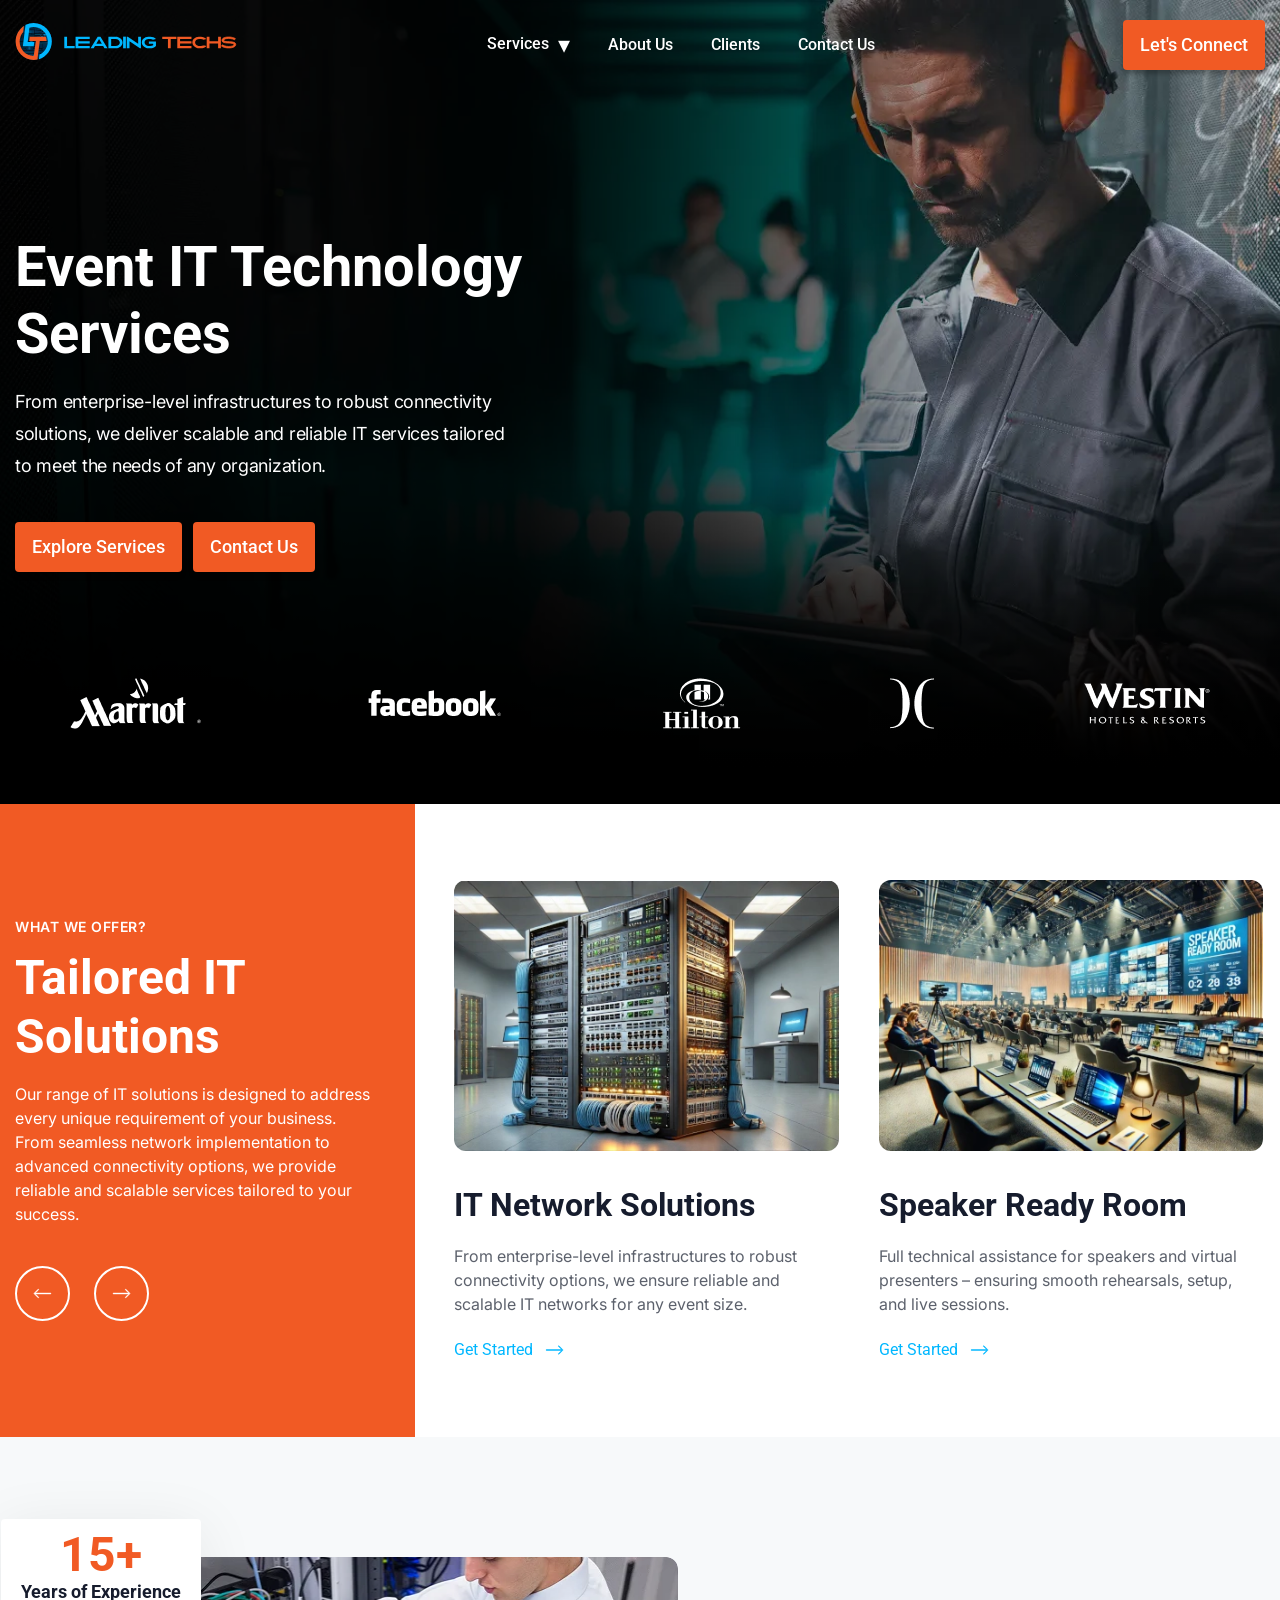
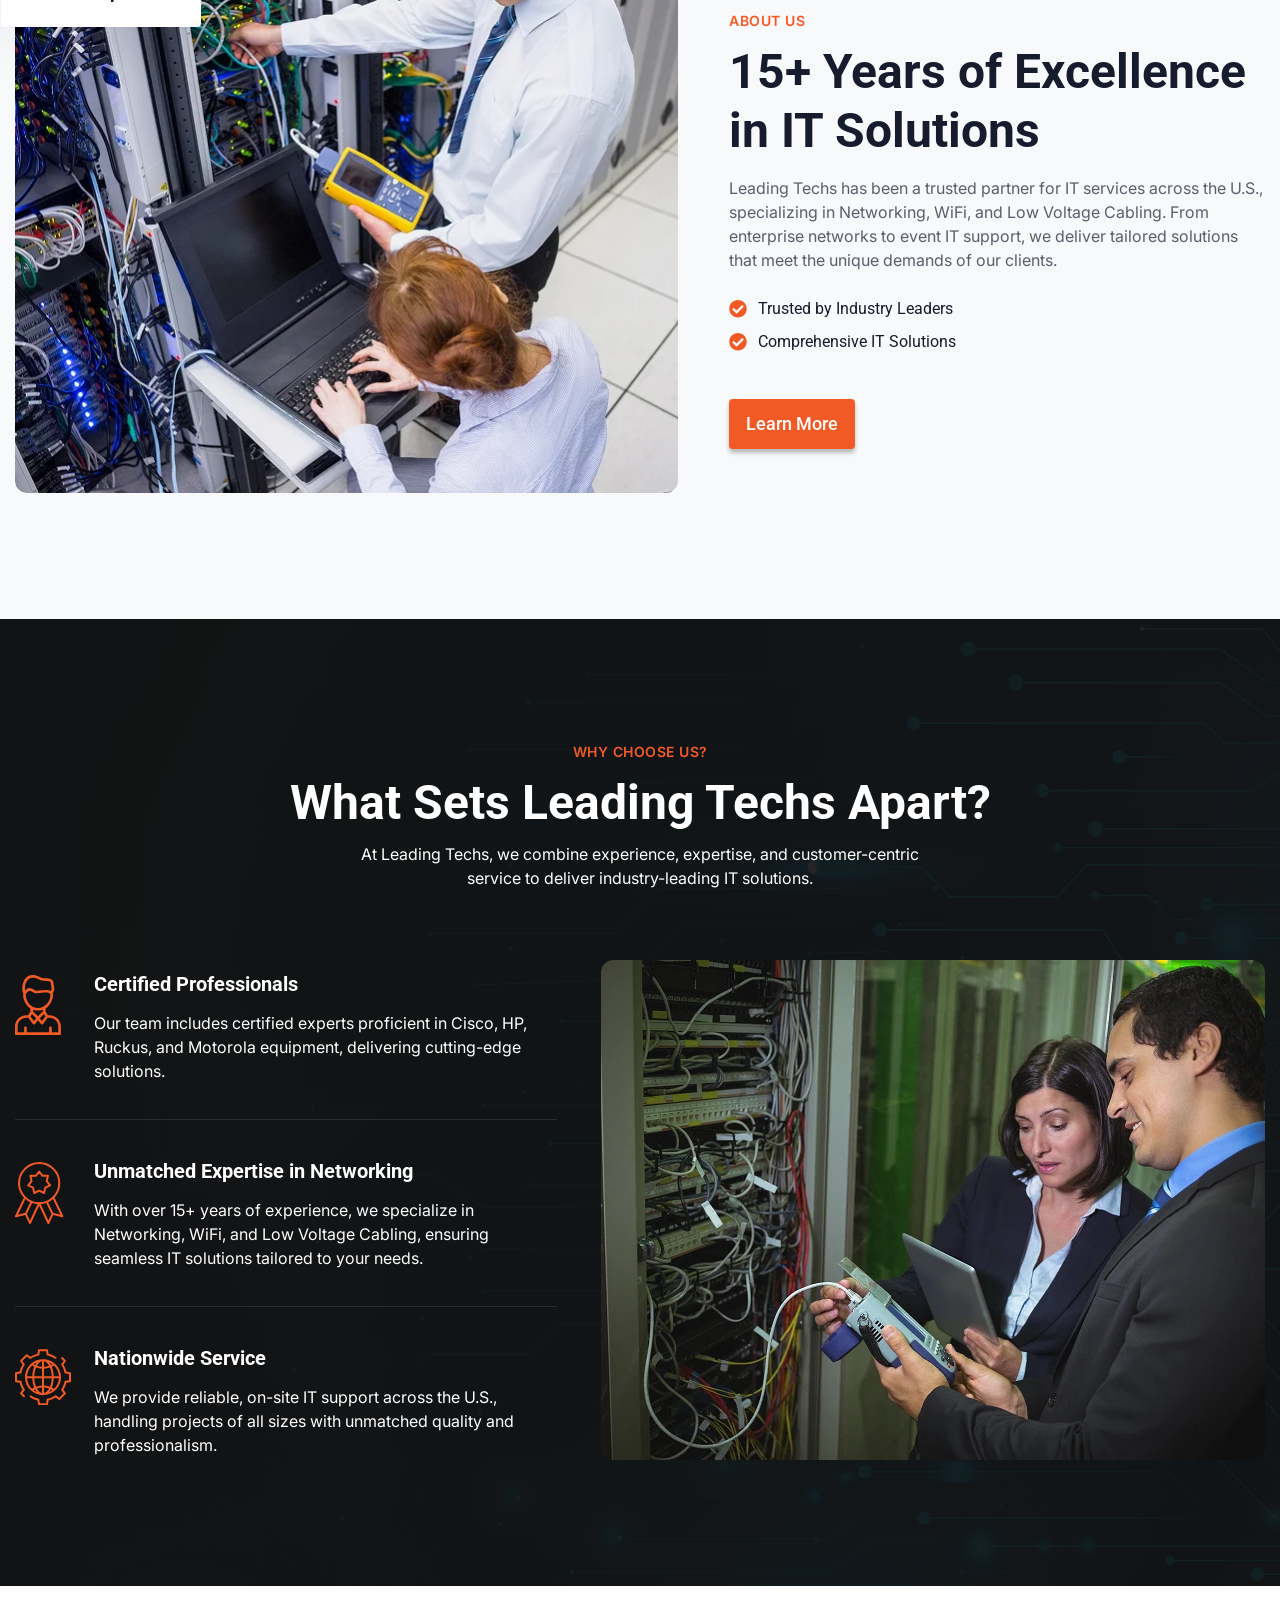
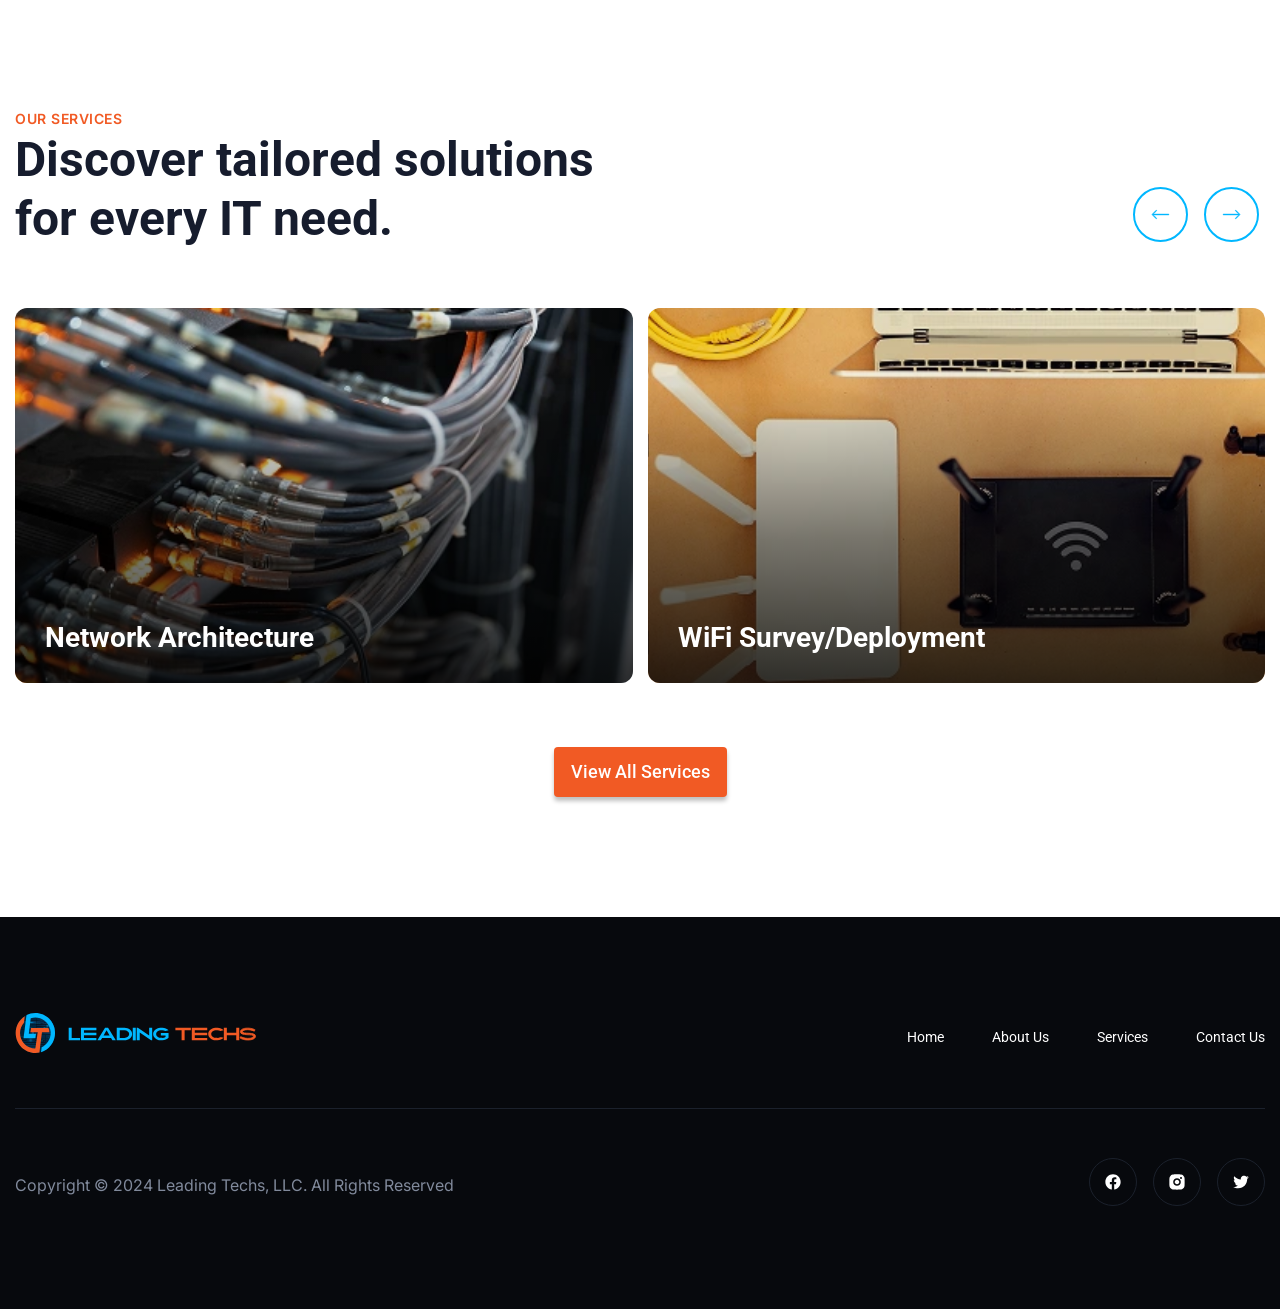
==== commit e27c87ce: "feedback updates" ====
--- a/index.html
+++ b/index.html
@@ -54,11 +54,18 @@
     
             <nav class="main-nav d-flex">
                 <ul class="d-flex">
-                    <li><a href="/services.html" aria-label="serivces page">Services</a></li>
-                    <li><a href="/about-us.html" aria-label="about-us page">About Us</a></li>
-                    <li><a href="/clients.html" aria-label="clients page">Clients</a></li>
-                    <li><a href="/careers.html" aria-label="careers page">Careers</a></li>
-                    <li><a href="/contact-us.html" aria-label="contact-us page">Contact Us</a></li>
+                    <li class="has-submenu">
+                        <a href="/services.html" aria-label="services page">Services <span class="caret">&#9662;</span></a>
+                        <ul class="submenu">
+                            <li><a href="/services.html#network-architecture">Network Architecture</a></li>
+                            <li><a href="/services.html#wifi-survey">WiFi Survey/Deployment</a></li>
+                            <li><a href="/services.html#network-infrastructure">Network Infrastructure</a></li>
+                            <li><a href="/services.html#event-it-support">Event IT Support Services</a></li>
+                        </ul>
+                    </li>
+                    <li><a href="/about-us.html">About Us</a></li>
+                    <li><a href="/clients.html">Clients</a></li>
+                    <li><a href="/contact-us.html">Contact Us</a></li>
                 </ul>
             </nav>
             
@@ -122,7 +129,7 @@
                         </div>
                         <div class="item">
                             <img src="/images/SpeakerReady.webp" alt="Slide 1">
-                            <h3>Speaker-Ready Room</h3>
+                            <h3>Speaker Ready Room</h3>
                             <p>Full technical assistance for speakers and virtual presenters – ensuring smooth rehearsals, setup, and live sessions.</p>
                             <a href="/careers.html" aria-label="careers speaker ready room">
                                 Get Started
@@ -297,34 +304,6 @@
         </div>
     </section>
 
-    <section class="lets-connect p-sec">
-        <div class="container">
-            <div class="lets-container d-flex">
-                <div class="lets-content">
-                    <h2>Have a Project in Mind? Let’s Connect!</h2>
-                    <p>Reach out to us by filling out the form, and our team will get back to you promptly with tailored IT solutions.</p>
-                    <div class="connect-block d-flex">
-                        <div class="block">
-                            <img src="/images/phone.svg" alt="address">
-                            <h3>Address</h3>
-                            <a href="https://maps.app.goo.gl/RTyQ8Wx6tNKeZ7qL9" target="_blank" aria-label="address">4955 S. Durango Dr., Ste. 121, Las Vegas, NV 89113</a>
-                        </div>
-                        <div class="block">
-                            <img src="/images/address.svg" alt="address">
-                            <h3>Contact</h3>
-                            <a href="mailto:sales@leadingtechs.com" aria-label="email">sales@leadingtechs.com</a><br>
-                            <a href="tel:18002911649" aria-label="phone">1.800.291.1649</a>
-                        </div>
-                    </div>
-                </div>
-                <div class="lets-form">
-                    <script src="https://js-na2.hsforms.net/forms/embed/241984039.js" defer></script>
-                            <div class="hs-form-frame" data-region="na2" data-form-id="501022cb-259d-4c33-9396-52bf2ca8b881" data-portal-id="241984039"></div>
-                </div>
-            </div>
-        </div>
-    </section>
-
     <footer>
         <div class="container">
             <div class="d-flex">
--- a/css/header.css
+++ b/css/header.css
@@ -188,4 +188,40 @@
         display: block;
         width: 100%;
     }
+}
+
+li.has-submenu {
+    position: relative;
+}
+.main-header nav.main-nav .caret {
+    font-size: 24px;
+    margin-left: 5px;
+    vertical-align: middle;
+}
+.main-header nav.main-nav .submenu {
+    display: none;
+    position: absolute;
+    top: 100%;
+    left: 0;
+    background: white;
+    list-style: none;
+    padding: 10px 0;
+    margin: 0;
+    min-width: 220px;
+    box-shadow: 0 4px 12px rgba(0, 0, 0, 0.1);
+    z-index: 999;
+}
+.main-header nav.main-nav .submenu li a {
+    display: block;
+    padding: 10px 20px;
+    white-space: nowrap;
+    color: #161c2d;
+    font-size: 15px;
+    transition: background 0.3s ease;
+}
+.main-header nav.main-nav .submenu li a:hover {
+    background-color: #f0f0f0;
+}
+.main-header nav.main-nav li.has-submenu:hover .submenu {
+    display: block;
 }
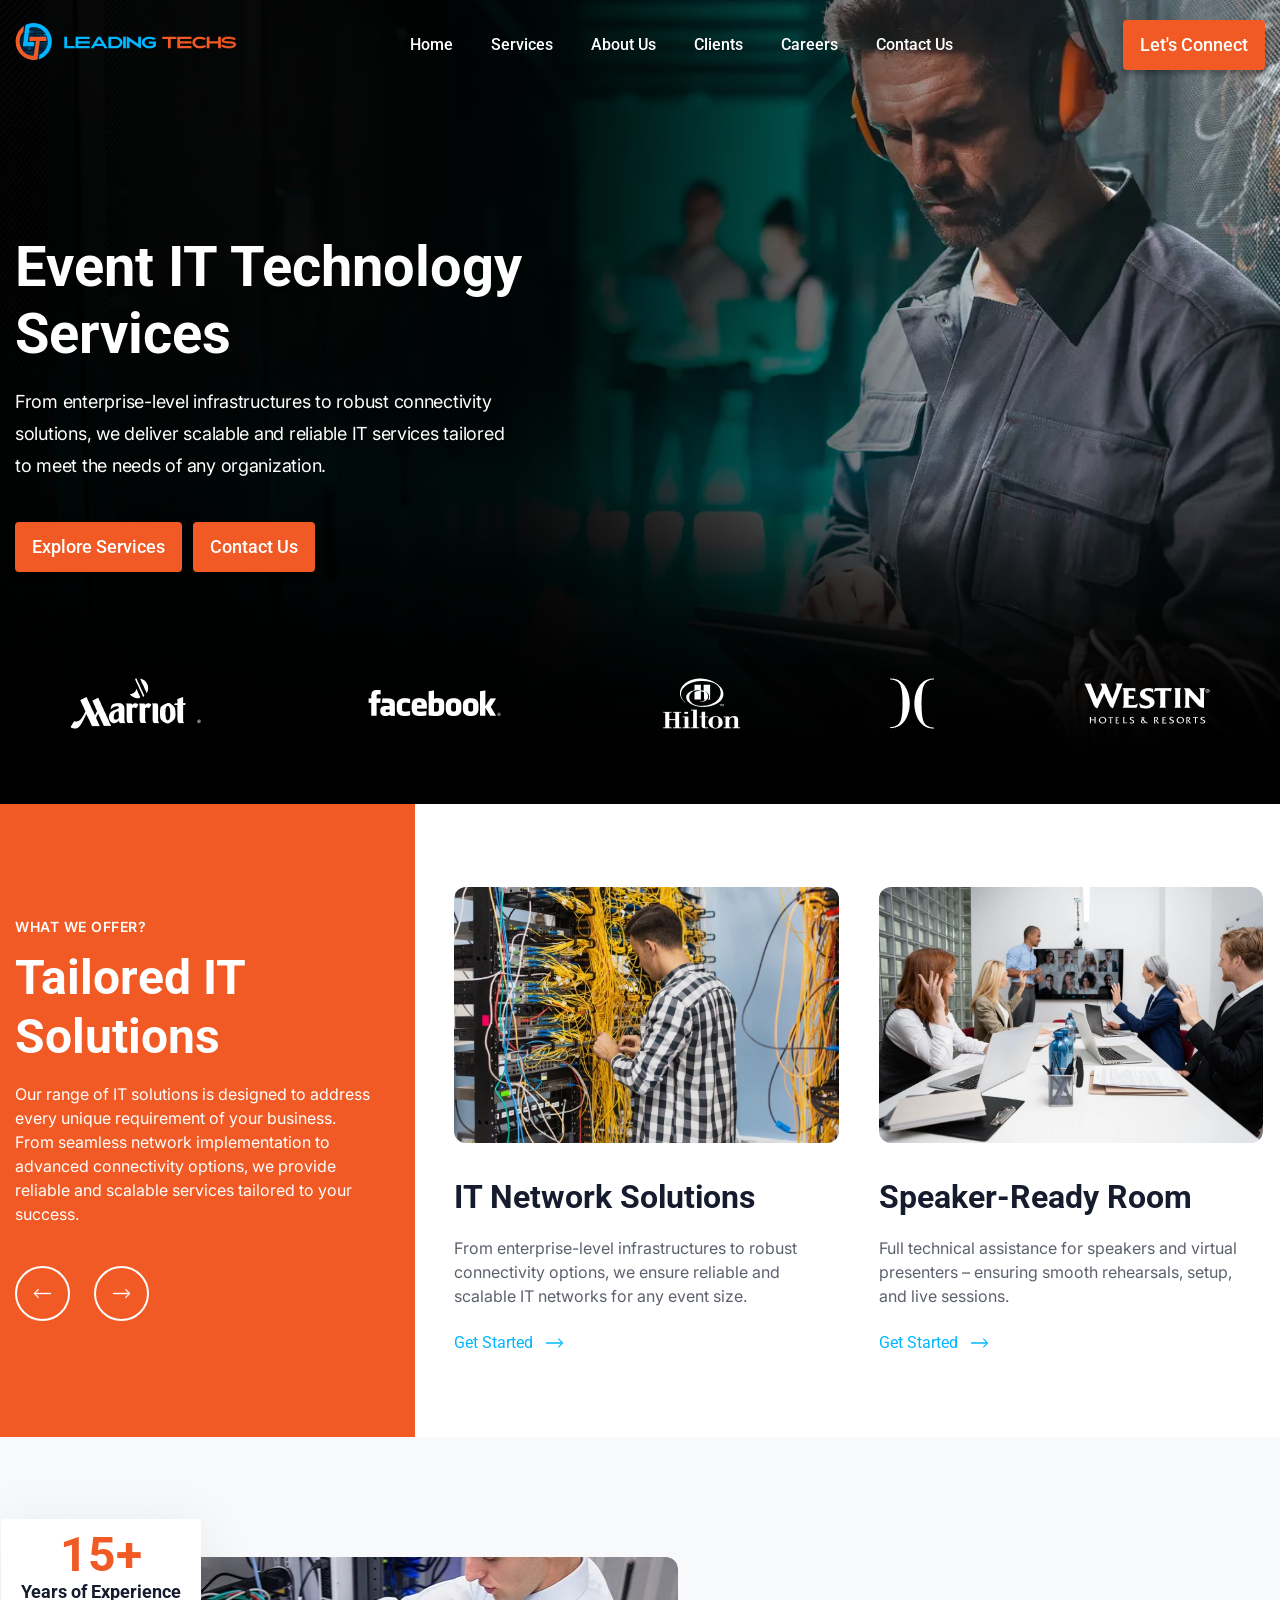
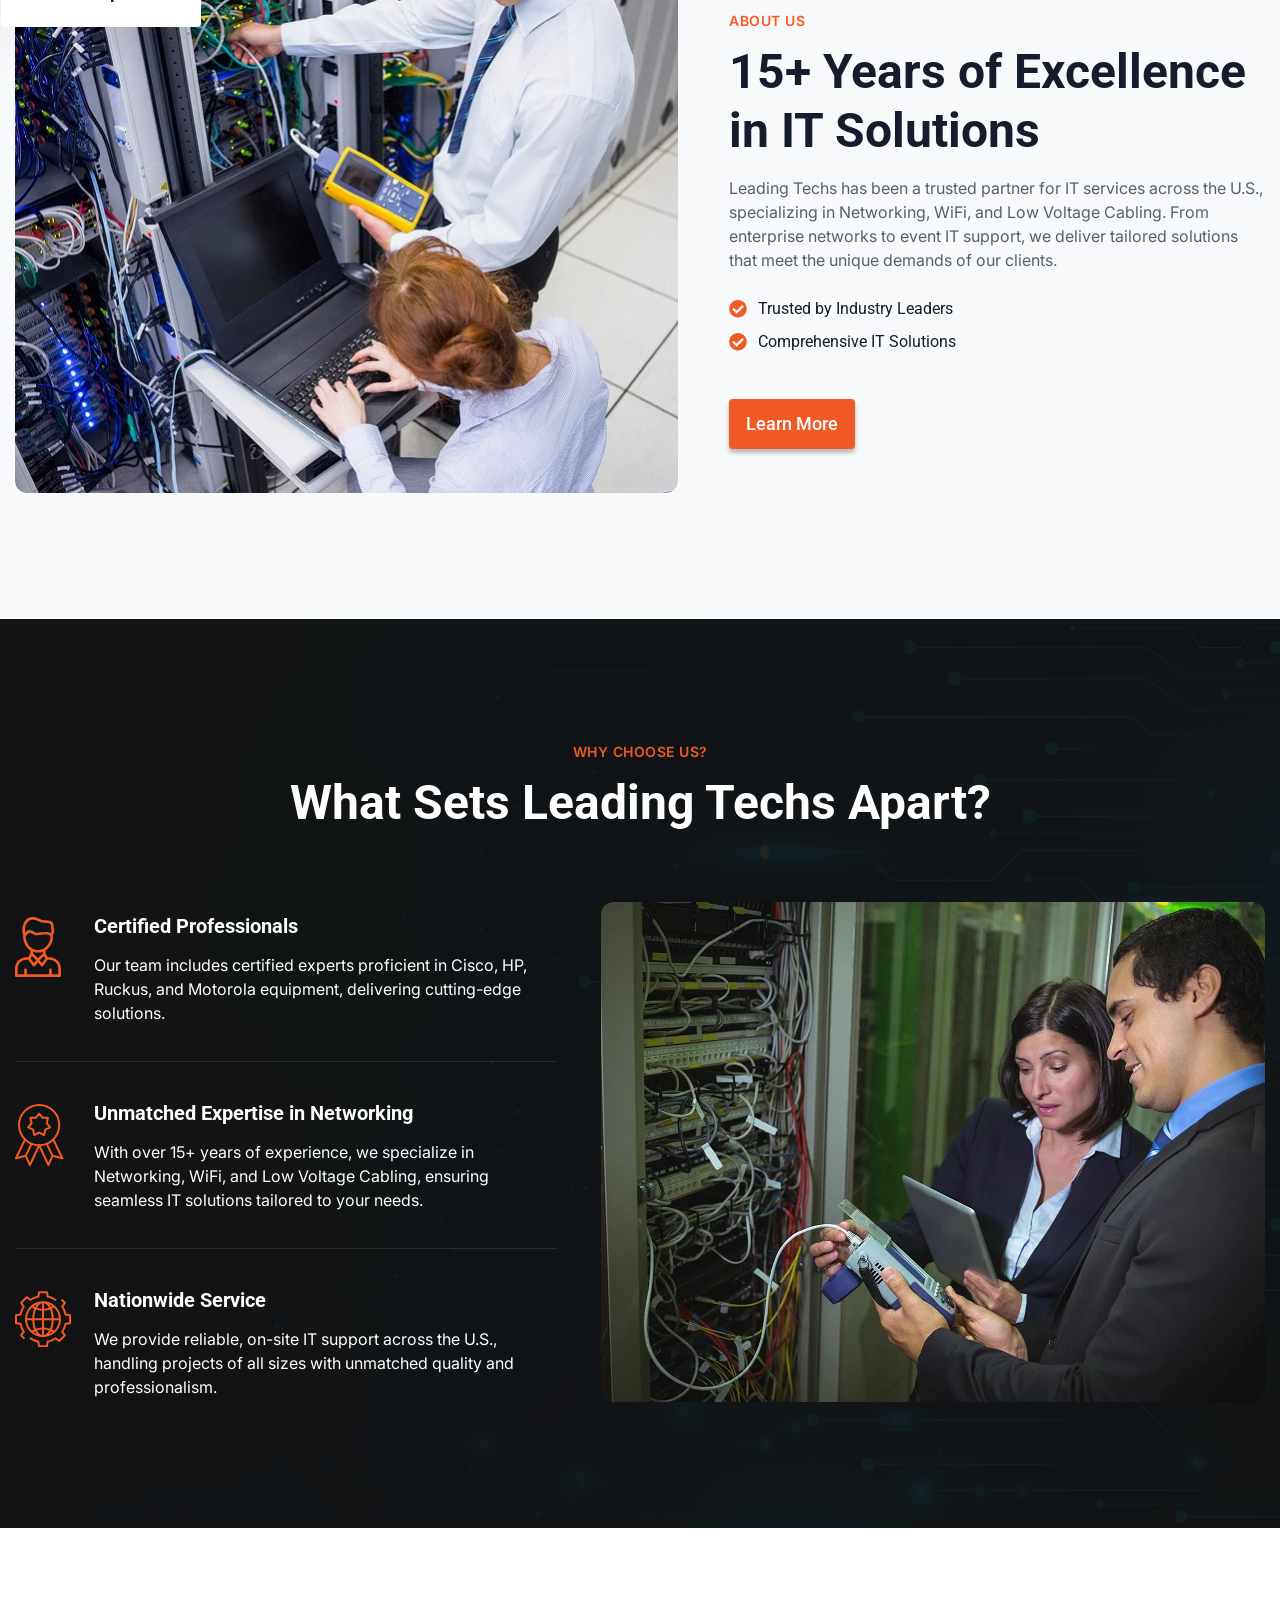
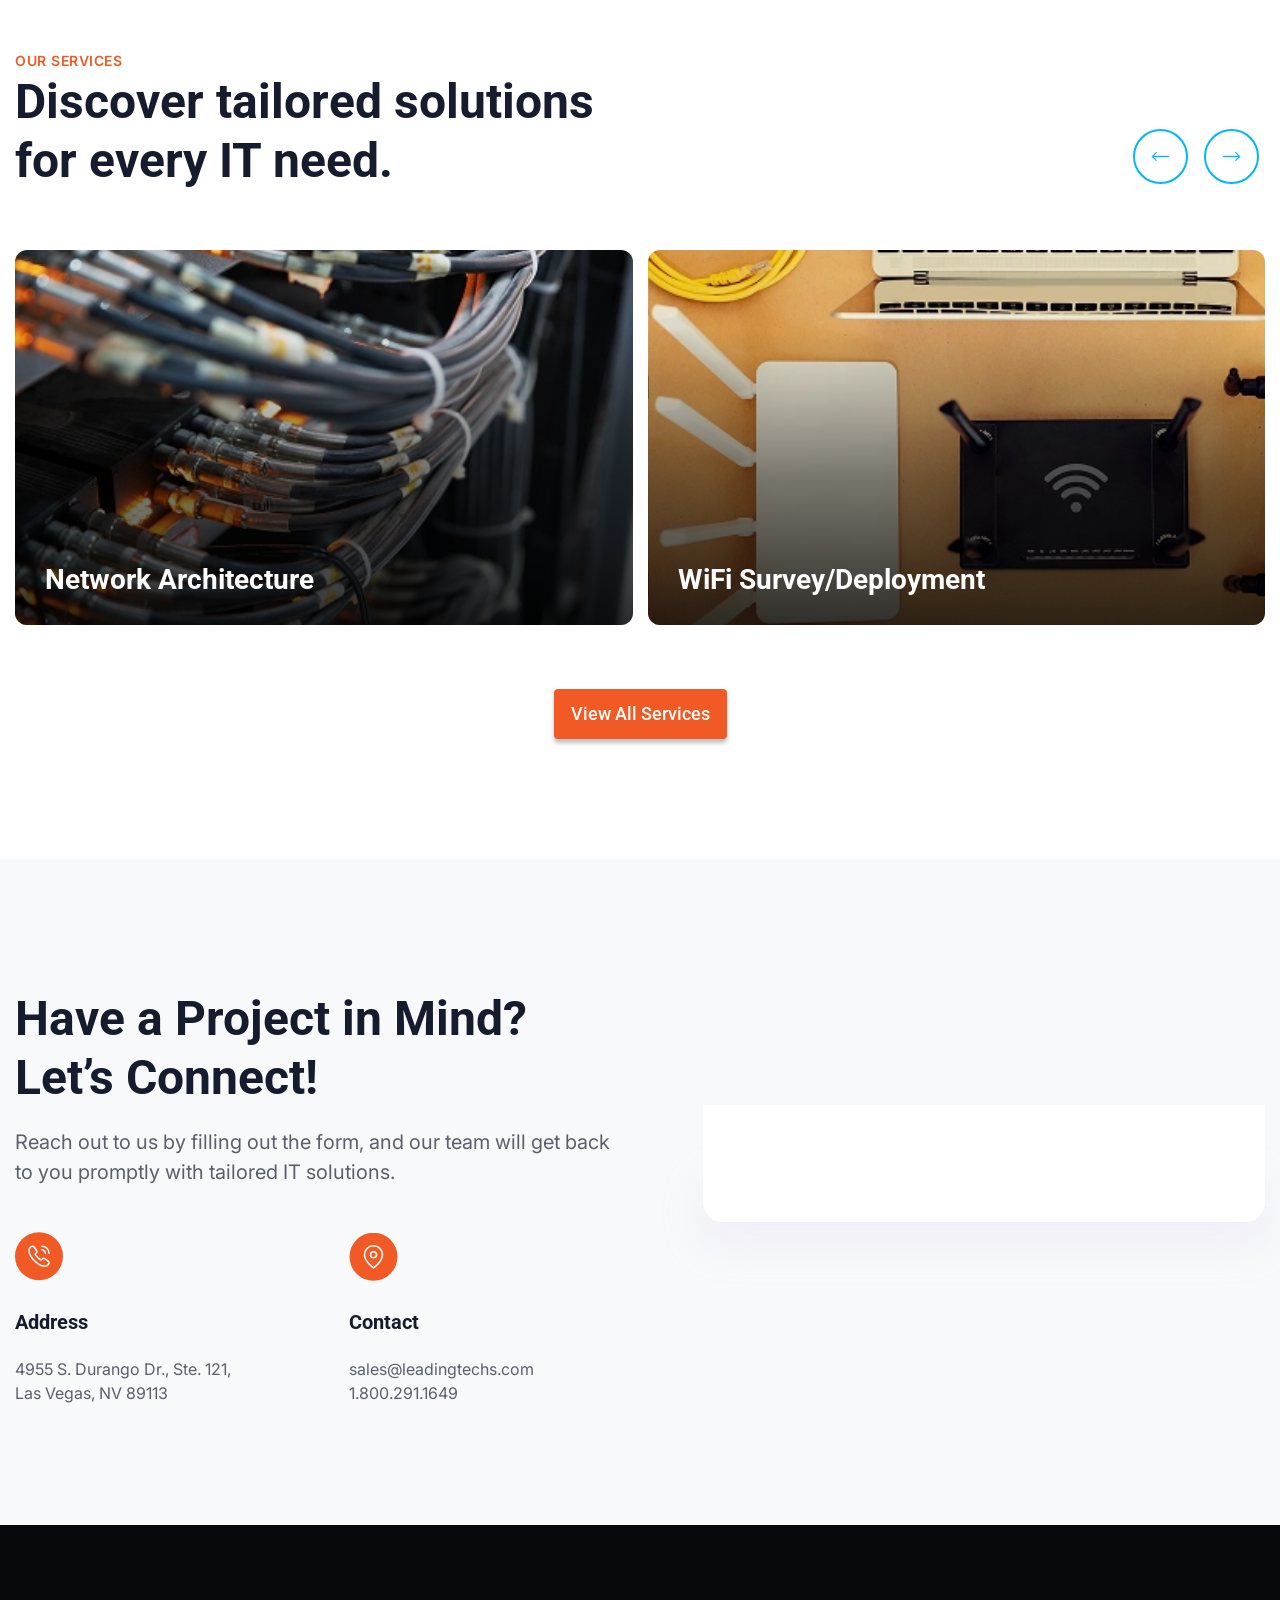
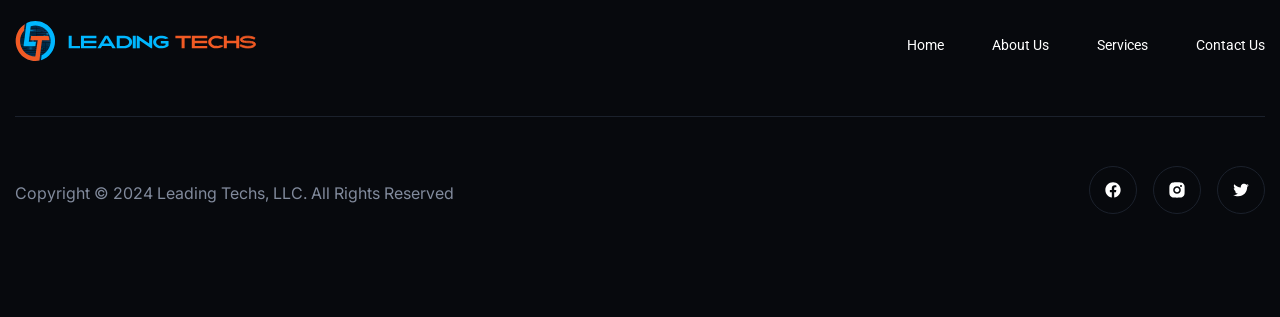
==== commit d0dbf94e: "feedback changes" ====
--- a/index.html
+++ b/index.html
@@ -54,18 +54,12 @@
     
             <nav class="main-nav d-flex">
                 <ul class="d-flex">
-                    <li class="has-submenu">
-                        <a href="/services.html" aria-label="services page">Services <span class="caret">&#9662;</span></a>
-                        <ul class="submenu">
-                            <li><a href="/services.html#network-architecture">Network Architecture</a></li>
-                            <li><a href="/services.html#wifi-survey">WiFi Survey/Deployment</a></li>
-                            <li><a href="/services.html#network-infrastructure">Network Infrastructure</a></li>
-                            <li><a href="/services.html#event-it-support">Event IT Support Services</a></li>
-                        </ul>
-                    </li>
-                    <li><a href="/about-us.html">About Us</a></li>
-                    <li><a href="/clients.html">Clients</a></li>
-                    <li><a href="/contact-us.html">Contact Us</a></li>
+                    <li><a href="/" aria-label="home page">Home</a></li>
+                    <li><a href="/services.html" aria-label="serivces page">Services</a></li>
+                    <li><a href="/about-us.html" aria-label="about-us page">About Us</a></li>
+                    <li><a href="/clients.html" aria-label="clients page">Clients</a></li>
+                    <li><a href="/careers.html" aria-label="careers page">Careers</a></li>
+                    <li><a href="/contact-us.html" aria-label="contact-us page">Contact Us</a></li>
                 </ul>
             </nav>
             
@@ -110,14 +104,14 @@
                         <p>Our range of IT solutions is designed to address every unique requirement of your business. From seamless network implementation to advanced connectivity options, we provide reliable and scalable services tailored to your success.</p>
                     </div>
                     <div class="customOwlNav">
-                        <button class="nextBtn" aria-label="Next Slide"><svg fill=none height=55 viewBox="0 0 55 55"width=55 xmlns=http://www.w3.org/2000/svg><rect height=53 rx=26.5 stroke=white stroke-width=2 width=53 x=1 y=1 /><path d="M19.119 27.7719L22.978 31.6309C23.046 31.7102 23.131 31.7556 23.233 31.7669C23.335 31.7782 23.4285 31.7499 23.5135 31.6819C23.5985 31.6139 23.6467 31.5261 23.658 31.4184C23.6693 31.3107 23.6353 31.2172 23.556 31.1379C23.556 31.1266 23.5447 31.1096 23.522 31.0869L20.309 27.8909H35.609C35.7223 27.8909 35.8158 27.8512 35.8895 27.7719C35.9632 27.6926 36 27.6019 36 27.4999C36 27.3979 35.9632 27.3072 35.8895 27.2279C35.8158 27.1486 35.7223 27.1089 35.609 27.1089H20.309L23.522 23.9129C23.6013 23.8449 23.6467 23.7571 23.658 23.6494C23.6693 23.5417 23.6353 23.4482 23.556 23.3689C23.4767 23.2896 23.386 23.2442 23.284 23.2329C23.182 23.2216 23.0913 23.2499 23.012 23.3179L22.978 23.3689L19.119 27.2279C19.0397 27.3072 19 27.3979 19 27.4999C19 27.6019 19.0397 27.6926 19.119 27.7719Z"fill=white stroke=white stroke-width=0.5 /></svg></button>
-                        <button class="prevBtn" aria-label="Previous Slide"><svg fill=none height=55 viewBox="0 0 55 55"width=55 xmlns=http://www.w3.org/2000/svg><rect height=53 rx=26.5 stroke=white stroke-width=2 transform="matrix(-1 0 0 1 53 0)"width=53 x=-1 y=1 /><path d="M35.881 27.7719L32.022 31.6309C31.954 31.7102 31.869 31.7556 31.767 31.7669C31.665 31.7782 31.5715 31.7499 31.4865 31.6819C31.4015 31.6139 31.3533 31.5261 31.342 31.4184C31.3307 31.3107 31.3647 31.2172 31.444 31.1379C31.444 31.1266 31.4553 31.1096 31.478 31.0869L34.691 27.8909H19.391C19.2777 27.8909 19.1842 27.8512 19.1105 27.7719C19.0368 27.6926 19 27.6019 19 27.4999C19 27.3979 19.0368 27.3072 19.1105 27.2279C19.1842 27.1486 19.2777 27.1089 19.391 27.1089H34.691L31.478 23.9129C31.3987 23.8449 31.3533 23.7571 31.342 23.6494C31.3307 23.5417 31.3647 23.4482 31.444 23.3689C31.5233 23.2896 31.614 23.2442 31.716 23.2329C31.818 23.2216 31.9087 23.2499 31.988 23.3179L32.022 23.3689L35.881 27.2279C35.9603 27.3072 36 27.3979 36 27.4999C36 27.6019 35.9603 27.6926 35.881 27.7719Z"fill=white stroke=white stroke-width=0.5 /></svg></button>
+                        <button class="prevBtn" aria-label="Previous Slide"><svg fill=none height=55 viewBox="0 0 55 55"width=55 xmlns=http://www.w3.org/2000/svg><rect height=53 rx=26.5 stroke=white stroke-width=2 width=53 x=1 y=1 /><path d="M19.119 27.7719L22.978 31.6309C23.046 31.7102 23.131 31.7556 23.233 31.7669C23.335 31.7782 23.4285 31.7499 23.5135 31.6819C23.5985 31.6139 23.6467 31.5261 23.658 31.4184C23.6693 31.3107 23.6353 31.2172 23.556 31.1379C23.556 31.1266 23.5447 31.1096 23.522 31.0869L20.309 27.8909H35.609C35.7223 27.8909 35.8158 27.8512 35.8895 27.7719C35.9632 27.6926 36 27.6019 36 27.4999C36 27.3979 35.9632 27.3072 35.8895 27.2279C35.8158 27.1486 35.7223 27.1089 35.609 27.1089H20.309L23.522 23.9129C23.6013 23.8449 23.6467 23.7571 23.658 23.6494C23.6693 23.5417 23.6353 23.4482 23.556 23.3689C23.4767 23.2896 23.386 23.2442 23.284 23.2329C23.182 23.2216 23.0913 23.2499 23.012 23.3179L22.978 23.3689L19.119 27.2279C19.0397 27.3072 19 27.3979 19 27.4999C19 27.6019 19.0397 27.6926 19.119 27.7719Z"fill=white stroke=white stroke-width=0.5 /></svg></button>
+                        <button class="nextBtn" aria-label="Next Slide"><svg fill=none height=55 viewBox="0 0 55 55"width=55 xmlns=http://www.w3.org/2000/svg><rect height=53 rx=26.5 stroke=white stroke-width=2 transform="matrix(-1 0 0 1 53 0)"width=53 x=-1 y=1 /><path d="M35.881 27.7719L32.022 31.6309C31.954 31.7102 31.869 31.7556 31.767 31.7669C31.665 31.7782 31.5715 31.7499 31.4865 31.6819C31.4015 31.6139 31.3533 31.5261 31.342 31.4184C31.3307 31.3107 31.3647 31.2172 31.444 31.1379C31.444 31.1266 31.4553 31.1096 31.478 31.0869L34.691 27.8909H19.391C19.2777 27.8909 19.1842 27.8512 19.1105 27.7719C19.0368 27.6926 19 27.6019 19 27.4999C19 27.3979 19.0368 27.3072 19.1105 27.2279C19.1842 27.1486 19.2777 27.1089 19.391 27.1089H34.691L31.478 23.9129C31.3987 23.8449 31.3533 23.7571 31.342 23.6494C31.3307 23.5417 31.3647 23.4482 31.444 23.3689C31.5233 23.2896 31.614 23.2442 31.716 23.2329C31.818 23.2216 31.9087 23.2499 31.988 23.3179L32.022 23.3689L35.881 27.2279C35.9603 27.3072 36 27.3979 36 27.4999C36 27.6019 35.9603 27.6926 35.881 27.7719Z"fill=white stroke=white stroke-width=0.5 /></svg></button>
                     </div>
                 </div>
                 <div class="slider-block d-flex">
                     <div class="owl-carousel owl-theme my-owl">
                         <div class="item">
-                            <img src="/images/NetworkRack.webp" alt="Slide 1">
+                            <img src="/images/IT Network Solutions.webp" alt="Slide 1">
                             <h3>IT Network Solutions</h3>
                             <p>From enterprise-level infrastructures to robust connectivity options, we ensure reliable and scalable IT networks for any event size.</p>
                             <a href="/careers.html" aria-label="careers it network solution">
@@ -128,8 +122,8 @@
                             </a>
                         </div>
                         <div class="item">
-                            <img src="/images/SpeakerReady.webp" alt="Slide 1">
-                            <h3>Speaker Ready Room</h3>
+                            <img src="/images/Speaker-Ready Room.webp" alt="Slide 2">
+                            <h3>Speaker-Ready Room</h3>
                             <p>Full technical assistance for speakers and virtual presenters – ensuring smooth rehearsals, setup, and live sessions.</p>
                             <a href="/careers.html" aria-label="careers speaker ready room">
                                 Get Started
@@ -139,7 +133,7 @@
                             </a>
                         </div>
                         <div class="item">
-                            <img src="/images/breakoutroom.webp" alt="Slide 1">
+                            <img src="/images/Breakout Room.webp" alt="Slide 3">
                             <h3>Breakout Room</h3>
                             <p>With fast deployments and accurate topologies, Leading Techs can deploy at ample speeds and adjust at a moments notice.</p>
                             <a href="/careers.html" aria-label="careers breakout room">
@@ -150,7 +144,7 @@
                             </a>
                         </div>
                         <div class="item">
-                            <img src="/images/RegistrationKiosk.webp" alt="Slide 1">
+                            <img src="/images/Event Registration.webp" alt="Slide 4">
                             <h3>Event Registration</h3>
                             <p>Enhance check-in and registration with mobile kiosks, digital badges, and on-site support, making attendee management hassle-free.</p>
                             <a href="/careers.html" aria-label="careers event registration">
@@ -161,7 +155,7 @@
                             </a>
                         </div>
                         <div class="item">
-                            <img src="/images/StreamService.webp" alt="Slide 1">
+                            <img src="/images/streaming services.webp" alt="Slide 5">
                             <h3>Streaming Services</h3>
                             <p>Event is online only? Not a problem! We have experience with streaming events and can provide remote support for any kind of task.</p>
                             <a href="/careers.html" aria-label="careers streaming serivces">
@@ -203,7 +197,6 @@
             <div class="center">
                 <span class="sub-heading">WHY CHOOSE US?</span>
                 <h2>What Sets Leading Techs Apart?</h2>
-                <p>At Leading Techs, we combine experience, expertise, and customer-centric service to deliver industry-leading IT solutions.</p>
             </div>
             <div class="why-choose-container">
                 <div class="features">
@@ -250,8 +243,8 @@
                     <h2>Discover tailored solutions for every IT need.</h2>
                 </div>
                 <div class="customOwlNav">
-                    <button class="nextBtn2" aria-label="Next Service"><svg fill=none height=55 viewBox="0 0 55 55"width=55 xmlns=http://www.w3.org/2000/svg><rect height=53 rx=26.5 stroke=#00B7FF stroke-width=2 width=53 x=1 y=1 /><path d="M19.119 27.7719L22.978 31.6309C23.046 31.7102 23.131 31.7556 23.233 31.7669C23.335 31.7782 23.4285 31.7499 23.5135 31.6819C23.5985 31.6139 23.6467 31.5261 23.658 31.4184C23.6693 31.3107 23.6353 31.2172 23.556 31.1379C23.556 31.1266 23.5447 31.1096 23.522 31.0869L20.309 27.8909H35.609C35.7223 27.8909 35.8158 27.8512 35.8895 27.7719C35.9632 27.6926 36 27.6019 36 27.4999C36 27.3979 35.9632 27.3072 35.8895 27.2279C35.8158 27.1486 35.7223 27.1089 35.609 27.1089H20.309L23.522 23.9129C23.6013 23.8449 23.6467 23.7571 23.658 23.6494C23.6693 23.5417 23.6353 23.4482 23.556 23.3689C23.4767 23.2896 23.386 23.2442 23.284 23.2329C23.182 23.2216 23.0913 23.2499 23.012 23.3179L22.978 23.3689L19.119 27.2279C19.0397 27.3072 19 27.3979 19 27.4999C19 27.6019 19.0397 27.6926 19.119 27.7719Z"fill=#00B7FF stroke=#00B7FF stroke-width=0.5 /></svg></button>
-                    <button class="prevBtn2" aria-label="Previous Service"><svg fill=none height=55 viewBox="0 0 55 55"width=55 xmlns=http://www.w3.org/2000/svg><rect height=53 rx=26.5 stroke=#00B7FF stroke-width=2 transform="matrix(-1 0 0 1 53 0)"width=53 x=-1 y=1 /><path d="M35.881 27.7719L32.022 31.6309C31.954 31.7102 31.869 31.7556 31.767 31.7669C31.665 31.7782 31.5715 31.7499 31.4865 31.6819C31.4015 31.6139 31.3533 31.5261 31.342 31.4184C31.3307 31.3107 31.3647 31.2172 31.444 31.1379C31.444 31.1266 31.4553 31.1096 31.478 31.0869L34.691 27.8909H19.391C19.2777 27.8909 19.1842 27.8512 19.1105 27.7719C19.0368 27.6926 19 27.6019 19 27.4999C19 27.3979 19.0368 27.3072 19.1105 27.2279C19.1842 27.1486 19.2777 27.1089 19.391 27.1089H34.691L31.478 23.9129C31.3987 23.8449 31.3533 23.7571 31.342 23.6494C31.3307 23.5417 31.3647 23.4482 31.444 23.3689C31.5233 23.2896 31.614 23.2442 31.716 23.2329C31.818 23.2216 31.9087 23.2499 31.988 23.3179L32.022 23.3689L35.881 27.2279C35.9603 27.3072 36 27.3979 36 27.4999C36 27.6019 35.9603 27.6926 35.881 27.7719Z"fill=#00B7FF stroke=#00B7FF stroke-width=0.5 /></svg></button>
+                    <button class="prevBtn2" aria-label="Previous Service"><svg fill=none height=55 viewBox="0 0 55 55"width=55 xmlns=http://www.w3.org/2000/svg><rect height=53 rx=26.5 stroke=#00B7FF stroke-width=2 width=53 x=1 y=1 /><path d="M19.119 27.7719L22.978 31.6309C23.046 31.7102 23.131 31.7556 23.233 31.7669C23.335 31.7782 23.4285 31.7499 23.5135 31.6819C23.5985 31.6139 23.6467 31.5261 23.658 31.4184C23.6693 31.3107 23.6353 31.2172 23.556 31.1379C23.556 31.1266 23.5447 31.1096 23.522 31.0869L20.309 27.8909H35.609C35.7223 27.8909 35.8158 27.8512 35.8895 27.7719C35.9632 27.6926 36 27.6019 36 27.4999C36 27.3979 35.9632 27.3072 35.8895 27.2279C35.8158 27.1486 35.7223 27.1089 35.609 27.1089H20.309L23.522 23.9129C23.6013 23.8449 23.6467 23.7571 23.658 23.6494C23.6693 23.5417 23.6353 23.4482 23.556 23.3689C23.4767 23.2896 23.386 23.2442 23.284 23.2329C23.182 23.2216 23.0913 23.2499 23.012 23.3179L22.978 23.3689L19.119 27.2279C19.0397 27.3072 19 27.3979 19 27.4999C19 27.6019 19.0397 27.6926 19.119 27.7719Z"fill=#00B7FF stroke=#00B7FF stroke-width=0.5 /></svg></button>
+                    <button class="nextBtn2" aria-label="Next Service"><svg fill=none height=55 viewBox="0 0 55 55"width=55 xmlns=http://www.w3.org/2000/svg><rect height=53 rx=26.5 stroke=#00B7FF stroke-width=2 transform="matrix(-1 0 0 1 53 0)"width=53 x=-1 y=1 /><path d="M35.881 27.7719L32.022 31.6309C31.954 31.7102 31.869 31.7556 31.767 31.7669C31.665 31.7782 31.5715 31.7499 31.4865 31.6819C31.4015 31.6139 31.3533 31.5261 31.342 31.4184C31.3307 31.3107 31.3647 31.2172 31.444 31.1379C31.444 31.1266 31.4553 31.1096 31.478 31.0869L34.691 27.8909H19.391C19.2777 27.8909 19.1842 27.8512 19.1105 27.7719C19.0368 27.6926 19 27.6019 19 27.4999C19 27.3979 19.0368 27.3072 19.1105 27.2279C19.1842 27.1486 19.2777 27.1089 19.391 27.1089H34.691L31.478 23.9129C31.3987 23.8449 31.3533 23.7571 31.342 23.6494C31.3307 23.5417 31.3647 23.4482 31.444 23.3689C31.5233 23.2896 31.614 23.2442 31.716 23.2329C31.818 23.2216 31.9087 23.2499 31.988 23.3179L32.022 23.3689L35.881 27.2279C35.9603 27.3072 36 27.3979 36 27.4999C36 27.6019 35.9603 27.6926 35.881 27.7719Z"fill=#00B7FF stroke=#00B7FF stroke-width=0.5 /></svg></button>
                 </div>
             </div>
             <div class="discover-block d-flex">
@@ -304,6 +297,34 @@
         </div>
     </section>
 
+    <section class="lets-connect p-sec">
+        <div class="container">
+            <div class="lets-container d-flex">
+                <div class="lets-content">
+                    <h2>Have a Project in Mind? Let’s Connect!</h2>
+                    <p>Reach out to us by filling out the form, and our team will get back to you promptly with tailored IT solutions.</p>
+                    <div class="connect-block d-flex">
+                        <div class="block">
+                            <img src="/images/phone.svg" alt="address">
+                            <h3>Address</h3>
+                            <a href="https://maps.app.goo.gl/RTyQ8Wx6tNKeZ7qL9" target="_blank" aria-label="address">4955 S. Durango Dr., Ste. 121, Las Vegas, NV 89113</a>
+                        </div>
+                        <div class="block">
+                            <img src="/images/address.svg" alt="address">
+                            <h3>Contact</h3>
+                            <a href="mailto:sales@leadingtechs.com" aria-label="email">sales@leadingtechs.com</a><br>
+                            <a href="tel:18002911649" aria-label="phone">1.800.291.1649</a>
+                        </div>
+                    </div>
+                </div>
+                <div class="lets-form">
+                    <script src="https://js-na2.hsforms.net/forms/embed/241984039.js" defer></script>
+                            <div class="hs-form-frame" data-region="na2" data-form-id="501022cb-259d-4c33-9396-52bf2ca8b881" data-portal-id="241984039"></div>
+                </div>
+            </div>
+        </div>
+    </section>
+
     <footer>
         <div class="container">
             <div class="d-flex">
--- a/css/style.css
+++ b/css/style.css
@@ -1 +1,16 @@
-body,h3{line-height:1.5}h1,h3{font-weight:700;text-align:left}.m-0,body,ul{margin:0}a,ul li{display:inline-block}*,.service-slider{box-sizing:border-box}.next,.prev,a{cursor:pointer}.btn,.next,.prev,.sub-banner *{color:#fff}.connect-block a,.sub-heading,body{font-family:Inter,serif}html{scroll-behavior:smooth}body{font-size:16px;color:#161c2d}a,h1,h2,h3{font-family:Roboto,serif}a{text-decoration:none}img{max-width:100%}h1{font-size:56px;line-height:1.2;margin-top:10px;margin-bottom:10px}h2{font-size:48px;font-weight:700;line-height:1.23;margin:10px 0}h3{font-size:20px}.sub-banner.alt p,p{color:#161C2DB2}.sub-heading{font-size:14px;font-weight:600;line-height:20px;letter-spacing:.5px;text-transform:uppercase;margin:0 0 8px}.btn,footer nav a,ul li{font-family:Roboto,serif}.container{max-width:1310px;width:100%;padding:0 15px;margin:0 auto}.btn{position:relative;padding:12px 16px;text-align:center;font-size:18px;font-weight:500;line-height:24px;transition:.3s ease-in-out;border-radius:4px;z-index:1;background:#f15a24;box-shadow:0 4px 4px 0 #00000040;border:.8px solid;border-image-source:linear-gradient(135deg,rgba(255,255,255,0.48) 0%,rgba(255,255,255,0.0001) 47.8%,rgba(255,255,255,0.0001) 52.71%,rgba(255,255,255,0.24) 98.66%)}.btn:hover{background-color:#00b7ff;color:#000}.d-flex{display:flex;flex-wrap:wrap;justify-content:space-between;align-items:center}.bg-img{background-size:cover!important;background-position:top!important;background-repeat:no-repeat!important}ul{list-style:none;padding:0}.slider-container{position:relative;width:100%;max-width:800px;margin:auto;overflow:hidden;display:flex;align-items:center}.slider-wrapper{display:flex;transition:transform .5s ease-in-out;width:200%}.service-slider{min-width:100%;text-align:center;padding:20px}.next,.prev{position:absolute;top:50%;transform:translateY(-50%);background-color:rgba(0,0,0,.5);border:none;padding:10px}.prev{left:0}.next{right:0}.next:hover,.prev:hover{background-color:rgba(0,0,0,.8)}footer{background:#07090d;padding-top:96px;padding-bottom:96px}footer nav a{font-size:14px;line-height:1.6;color:#fff}footer nav a:hover{color:#00b7ff}footer nav ul{gap:48px}.footer-bottom p{color:#818a9c}.social ul{gap:16px}footer hr{border:0;border-top:1px solid #1b212c;margin-top:48px;margin-bottom:48px}.image-text-section{background-color:#f7f9fa;overflow:hidden}.image-text-container{display:flex;align-items:center;justify-content:space-between;gap:40px}.image-text-image{position:relative;width:53%}.image-text-image img{width:100%;height:auto;border-radius:12px}.image-text-content{max-width:536px;width:47%}.image-text-content .sub-heading{color:#ff5722}.image-text-content ul{padding-top:8px;margin-bottom:37px}.image-text-content li{position:relative;padding-left:29px;font-size:16px;color:#161c2d;margin-bottom:8px;width:100%}.image-text-content li:before{content:url("data:image/svg+xml,%3Csvg xmlns='http://www.w3.org/2000/svg' width='18' height='18' viewBox='0 0 18 18' fill='none'%3E%3Cpath d='M17.7188 8.75C17.7188 13.5664 13.7812 17.4688 9 17.4688C4.18359 17.4688 0.28125 13.5664 0.28125 8.75C0.28125 3.96875 4.18359 0.03125 9 0.03125C13.7812 0.03125 17.7188 3.96875 17.7188 8.75ZM7.98047 13.3906L14.4492 6.92188C14.6602 6.71094 14.6602 6.32422 14.4492 6.11328L13.6406 5.33984C13.4297 5.09375 13.0781 5.09375 12.8672 5.33984L7.59375 10.6133L5.09766 8.15234C4.88672 7.90625 4.53516 7.90625 4.32422 8.15234L3.51562 8.92578C3.30469 9.13672 3.30469 9.52344 3.51562 9.73438L7.17188 13.3906C7.38281 13.6016 7.76953 13.6016 7.98047 13.3906Z' fill='%23F15A24'/%3E%3C/svg%3E");position:absolute;left:0;top:3px}.image-text-section.alt{background-color:#fff}.sub-banner{background-color:#07090d!important;min-height:448px;padding-top:174px;padding-bottom:94px;gap:56px}.sub-banner.alt{background-color:transparent!important;padding-top:160px;padding-bottom:75px;min-height:auto}.sub-banner h1{font-size:48px}.sub-banner p{font-size:18px;line-height:1.8;letter-spacing:-.2px;margin-bottom:0}.sub-banner.alt h1{color:#161c2d}.p-sec{padding-top:120px;padding-bottom:120px}.lets-connect{background-color:#f7f9fa}.lets-container{gap:40px}.lets-container .lets-content{width:48%;max-width:608px}.lets-container .lets-form{width:45%}.connect-block{max-width:570px;gap:4%;margin-top:45px}.connect-block .block{width:48%;max-width:236px}.connect-block a{color:#161C2DB2}.lets-connect p{font-size:20px}.lets-form h3{padding:0 40px;margin-bottom:-16px;margin-top:10px;font-size:28px;font-weight:500;position:relative}.lets-connect input{border:1px solid #161C2D33;padding:18px;border-radius:8px;width:100%;font-size:17px}.lets-connect .form-field{padding-bottom:24px}.lets-connect .lets-container .lets-form{background:#fff;box-shadow:0 20px 40px 0 #dfd1FA40;padding:30px 0;border-radius:20px}.sub-banner-container{max-width:786px;margin:auto;text-align:center}.sub-banner-container h1{text-align:center;max-width:initial}@media (max-width:1199px){.image-text-content li{width:100%}.image-text-content ul{padding-top:0;margin-bottom:17px}.p-sec{padding-top:90px;padding-bottom:90px}h2{font-size:38px}}@media (max-width:991px){.p-sec{padding-top:60px;padding-bottom:60px}.image-text-container{gap:20px;flex-wrap:wrap}.image-text-image{width:100%;max-width:600px;margin:50px auto 0;order:1}.image-text-content{max-width:100%;width:100%}.lets-connect form{padding:42px 20px 30px;border-radius:20px}.connect-block a{font-size:13px}h1{font-size:46px;max-width:500px}h2{font-size:29px}}@media (max-width:767px){footer nav ul{gap:18px;margin-top:30px}footer .main-nav ul li{display:block;width:100%}.lets-container .lets-content,.lets-container .lets-form,footer nav.main-nav{width:100%}h1{font-size:35px}h2{font-size:27px}.sub-banner{padding-top:120px;padding-bottom:54px}.banner-content,.sub-banner-container .banner-content h1{text-align:left}footer nav.main-nav ul{display:block;margin-top:20px}footer nav.main-nav ul li{display:list-item;margin-top:10px}.footer-bottom .content,.footer-bottom .social{margin:auto}.footer-bottom p{font-size:12px;text-align:center;margin-top:0}footer hr{margin-top:38px!important;margin-bottom:30px!important}footer{background:#07090d;padding-top:66px!important;padding-bottom:40px!important}}+body,h3{line-height:1.5}h1,h3{font-weight:700;text-align:left}.m-0,body,ul{margin:0}a,ul li{display:inline-block}*,.service-slider{box-sizing:border-box}.next,.prev,a{cursor:pointer}.btn,.next,.prev,.sub-banner *{color:#fff}.connect-block a,.sub-heading,body{font-family:Inter,serif}html{scroll-behavior:smooth}body{font-size:16px;color:#161c2d}a,h1,h2,h3{font-family:Roboto,serif}a{text-decoration:none}img{max-width:100%}h1{font-size:56px;line-height:1.2;margin-top:10px;margin-bottom:10px}h2{font-size:48px;font-weight:700;line-height:1.23;margin:10px 0}h3{font-size:20px}.sub-banner.alt p,p{color:#161C2DB2}.sub-heading{font-size:14px;font-weight:600;line-height:20px;letter-spacing:.5px;text-transform:uppercase;margin:0 0 8px}.btn,footer nav a,ul li{font-family:Roboto,serif}.container{max-width:1310px;width:100%;padding:0 15px;margin:0 auto}.btn{position:relative;padding:12px 16px;text-align:center;font-size:18px;font-weight:500;line-height:24px;transition:.3s ease-in-out;border-radius:4px;z-index:1;background:#f15a24;box-shadow:0 4px 4px 0 #00000040;border:.8px solid;border-image-source:linear-gradient(135deg,rgba(255,255,255,0.48) 0%,rgba(255,255,255,0.0001) 47.8%,rgba(255,255,255,0.0001) 52.71%,rgba(255,255,255,0.24) 98.66%)}.btn:hover{background-color:#00b7ff;color:#000}.d-flex{display:flex;flex-wrap:wrap;justify-content:space-between;align-items:center}.bg-img{background-size:cover!important;background-position:top!important;background-repeat:no-repeat!important}ul{list-style:none;padding:0}.slider-container{position:relative;width:100%;max-width:800px;margin:auto;overflow:hidden;display:flex;align-items:center}.slider-wrapper{display:flex;transition:transform .5s ease-in-out;width:200%}.service-slider{min-width:100%;text-align:center;padding:20px}.next,.prev{position:absolute;top:50%;transform:translateY(-50%);background-color:rgba(0,0,0,.5);border:none;padding:10px}.prev{left:0}.next{right:0}.next:hover,.prev:hover{background-color:rgba(0,0,0,.8)}footer{background:#07090d;padding-top:96px;padding-bottom:96px}footer nav a{font-size:14px;line-height:1.6;color:#fff}footer nav a:hover{color:#00b7ff}footer nav ul{gap:48px}.footer-bottom p{color:#818a9c}.social ul{gap:16px}footer hr{border:0;border-top:1px solid #1b212c;margin-top:48px;margin-bottom:48px}.image-text-section{background-color:#f7f9fa;overflow:hidden}.image-text-container{display:flex;align-items:center;justify-content:space-between;gap:40px}.image-text-image{position:relative;width:53%}.image-text-image img{width:100%;height:auto;border-radius:12px}.image-text-content{max-width:536px;width:47%}.image-text-content .sub-heading{color:#ff5722}.image-text-content ul{padding-top:8px;margin-bottom:37px}.image-text-content li{position:relative;padding-left:29px;font-size:16px;color:#161c2d;margin-bottom:8px;width:100%}.image-text-content li:before{content:url("data:image/svg+xml,%3Csvg xmlns='http://www.w3.org/2000/svg' width='18' height='18' viewBox='0 0 18 18' fill='none'%3E%3Cpath d='M17.7188 8.75C17.7188 13.5664 13.7812 17.4688 9 17.4688C4.18359 17.4688 0.28125 13.5664 0.28125 8.75C0.28125 3.96875 4.18359 0.03125 9 0.03125C13.7812 0.03125 17.7188 3.96875 17.7188 8.75ZM7.98047 13.3906L14.4492 6.92188C14.6602 6.71094 14.6602 6.32422 14.4492 6.11328L13.6406 5.33984C13.4297 5.09375 13.0781 5.09375 12.8672 5.33984L7.59375 10.6133L5.09766 8.15234C4.88672 7.90625 4.53516 7.90625 4.32422 8.15234L3.51562 8.92578C3.30469 9.13672 3.30469 9.52344 3.51562 9.73438L7.17188 13.3906C7.38281 13.6016 7.76953 13.6016 7.98047 13.3906Z' fill='%23F15A24'/%3E%3C/svg%3E");position:absolute;left:0;top:3px}.image-text-section.alt{background-color:#fff}.sub-banner{background-color:#07090d!important;min-height:448px;padding-top:174px;padding-bottom:94px;gap:56px}.sub-banner.alt{background-color:transparent!important;padding-top:160px;padding-bottom:75px;min-height:auto}.sub-banner h1{font-size:48px}.sub-banner p{font-size:18px;line-height:1.8;letter-spacing:-.2px;margin-bottom:0}.sub-banner.alt h1{color:#161c2d}.p-sec{padding-top:120px;padding-bottom:120px}.lets-connect{background-color:#f7f9fa}.lets-container{gap:40px}.lets-container .lets-content{width:48%;max-width:608px}.lets-container .lets-form{width:45%}.connect-block{max-width:570px;gap:4%;margin-top:45px}.connect-block .block{width:48%;max-width:236px}.connect-block a{color:#161C2DB2}.lets-connect p{font-size:20px}.lets-form h3{padding:0 40px;margin-bottom:-16px;margin-top:10px;font-size:28px;font-weight:500;position:relative}.lets-connect input{border:1px solid #161C2D33;padding:18px;border-radius:8px;width:100%;font-size:17px}.lets-connect .form-field{padding-bottom:24px}.lets-connect .lets-container .lets-form{background:#fff;box-shadow:0 20px 40px 0 #dfd1FA40;padding:30px 0;border-radius:20px}.sub-banner-container{max-width:786px;margin:auto;text-align:center}.sub-banner-container h1{text-align:center;max-width:initial}@media (max-width:1199px){.image-text-content li{width:100%}.image-text-content ul{padding-top:0;margin-bottom:17px}.p-sec{padding-top:90px;padding-bottom:90px}h2{font-size:38px}}@media (max-width:991px){.p-sec{padding-top:60px;padding-bottom:60px}.image-text-container{gap:20px;flex-wrap:wrap}.image-text-image{width:100%;max-width:600px;margin:50px auto 0;order:1}.image-text-content{max-width:100%;width:100%}.lets-connect form{padding:42px 20px 30px;border-radius:20px}.connect-block a{font-size:13px}h1{font-size:46px;max-width:500px}h2{font-size:29px}}@media (max-width:767px){footer nav ul{gap:18px;margin-top:30px}footer .main-nav ul li{display:block;width:100%}.lets-container .lets-content,.lets-container .lets-form,footer nav.main-nav{width:100%}h1{font-size:35px}h2{font-size:27px}.sub-banner{padding-top:120px;padding-bottom:54px}.banner-content,.sub-banner-container .banner-content h1{text-align:left}footer nav.main-nav ul{display:block;margin-top:20px}footer nav.main-nav ul li{display:list-item;margin-top:10px}.footer-bottom .content,.footer-bottom .social{margin:auto}.footer-bottom p{font-size:12px;text-align:center;margin-top:0}footer hr{margin-top:38px!important;margin-bottom:30px!important}footer{background:#07090d;padding-top:66px!important;padding-bottom:40px!important}}
+.lets-connect .lets-container .lets-form:after {
+    content: '';
+    position: absolute;
+    width: 100%;
+    height: 117px;
+    background: white;
+    bottom: 0;
+    border-radius: 0 0 20px 20px;
+}
+.lets-connect .lets-container .lets-form {
+    position: relative;
+}
+.contact-section .lets-form {
+    width: 100% !important;
+}
--- a/css/header.css
+++ b/css/header.css
@@ -188,40 +188,4 @@
         display: block;
         width: 100%;
     }
-}
-
-li.has-submenu {
-    position: relative;
-}
-.main-header nav.main-nav .caret {
-    font-size: 24px;
-    margin-left: 5px;
-    vertical-align: middle;
-}
-.main-header nav.main-nav .submenu {
-    display: none;
-    position: absolute;
-    top: 100%;
-    left: 0;
-    background: white;
-    list-style: none;
-    padding: 10px 0;
-    margin: 0;
-    min-width: 220px;
-    box-shadow: 0 4px 12px rgba(0, 0, 0, 0.1);
-    z-index: 999;
-}
-.main-header nav.main-nav .submenu li a {
-    display: block;
-    padding: 10px 20px;
-    white-space: nowrap;
-    color: #161c2d;
-    font-size: 15px;
-    transition: background 0.3s ease;
-}
-.main-header nav.main-nav .submenu li a:hover {
-    background-color: #f0f0f0;
-}
-.main-header nav.main-nav li.has-submenu:hover .submenu {
-    display: block;
 }
